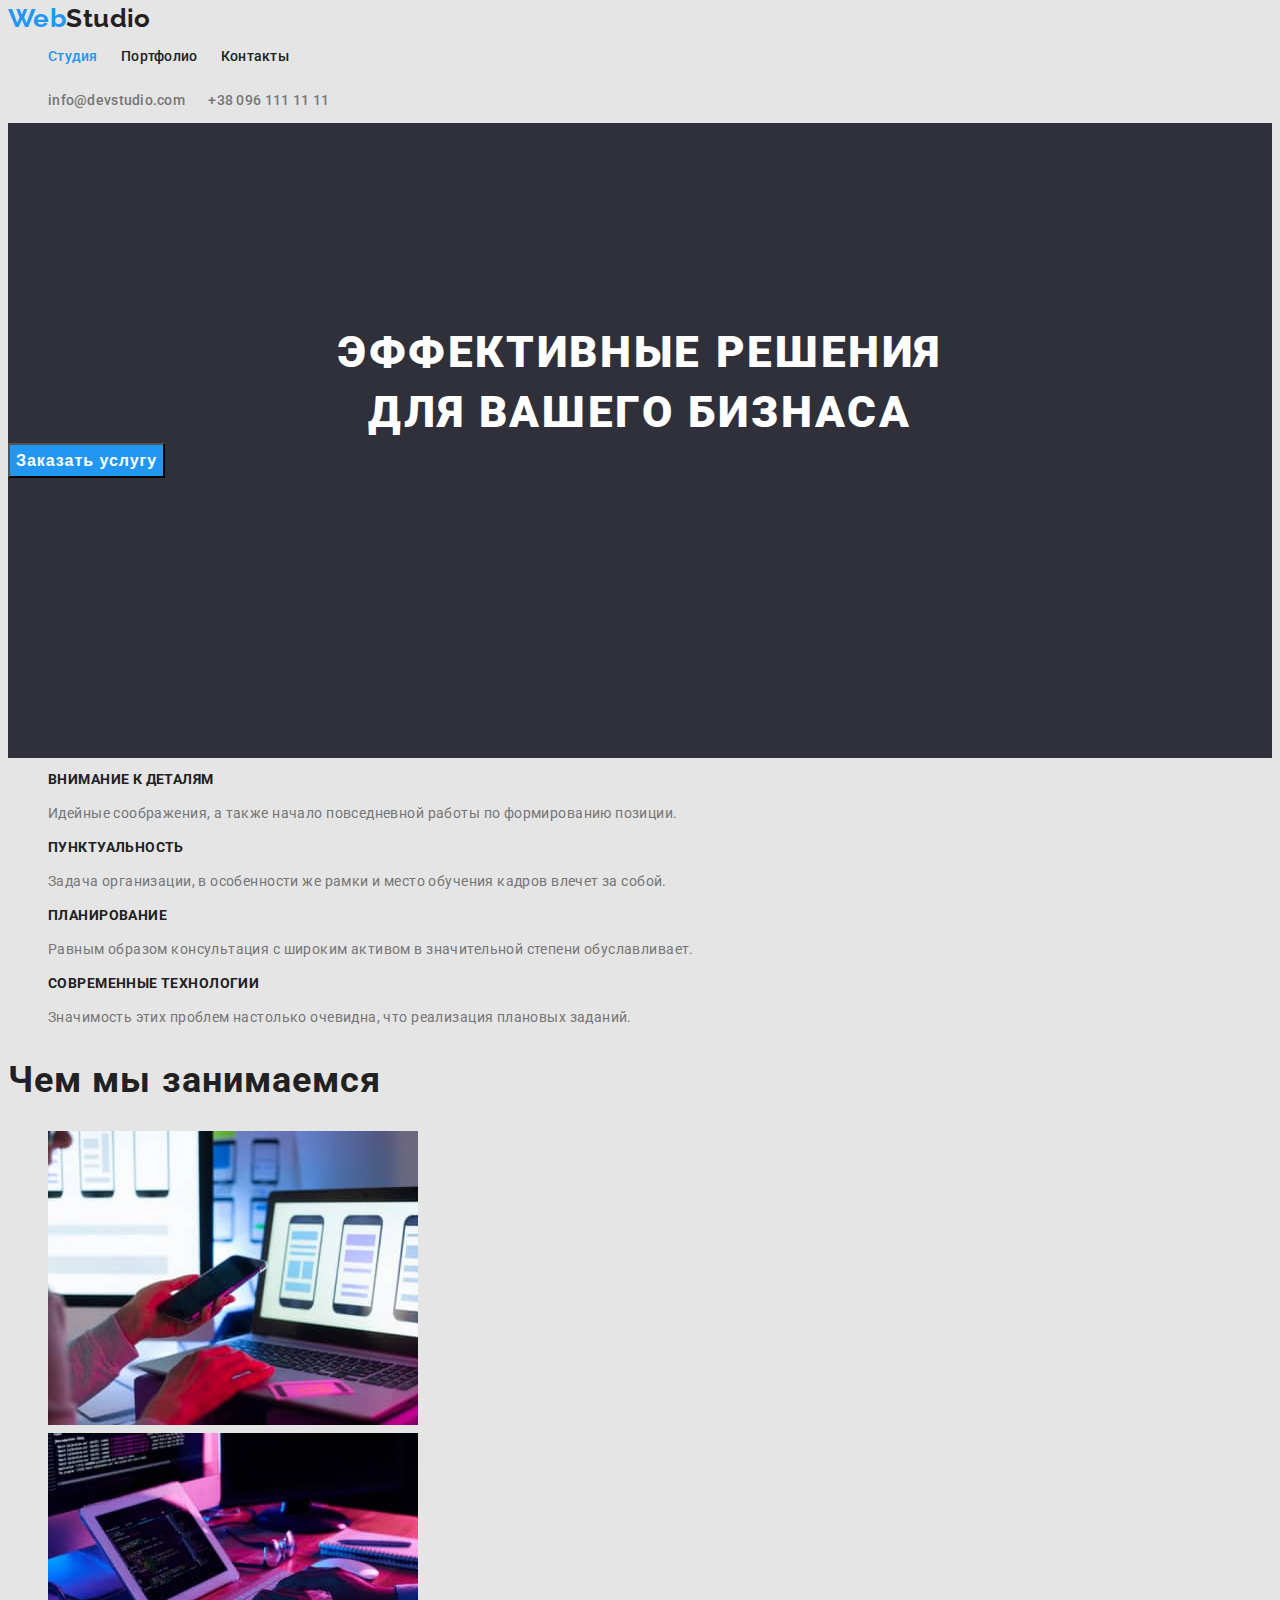
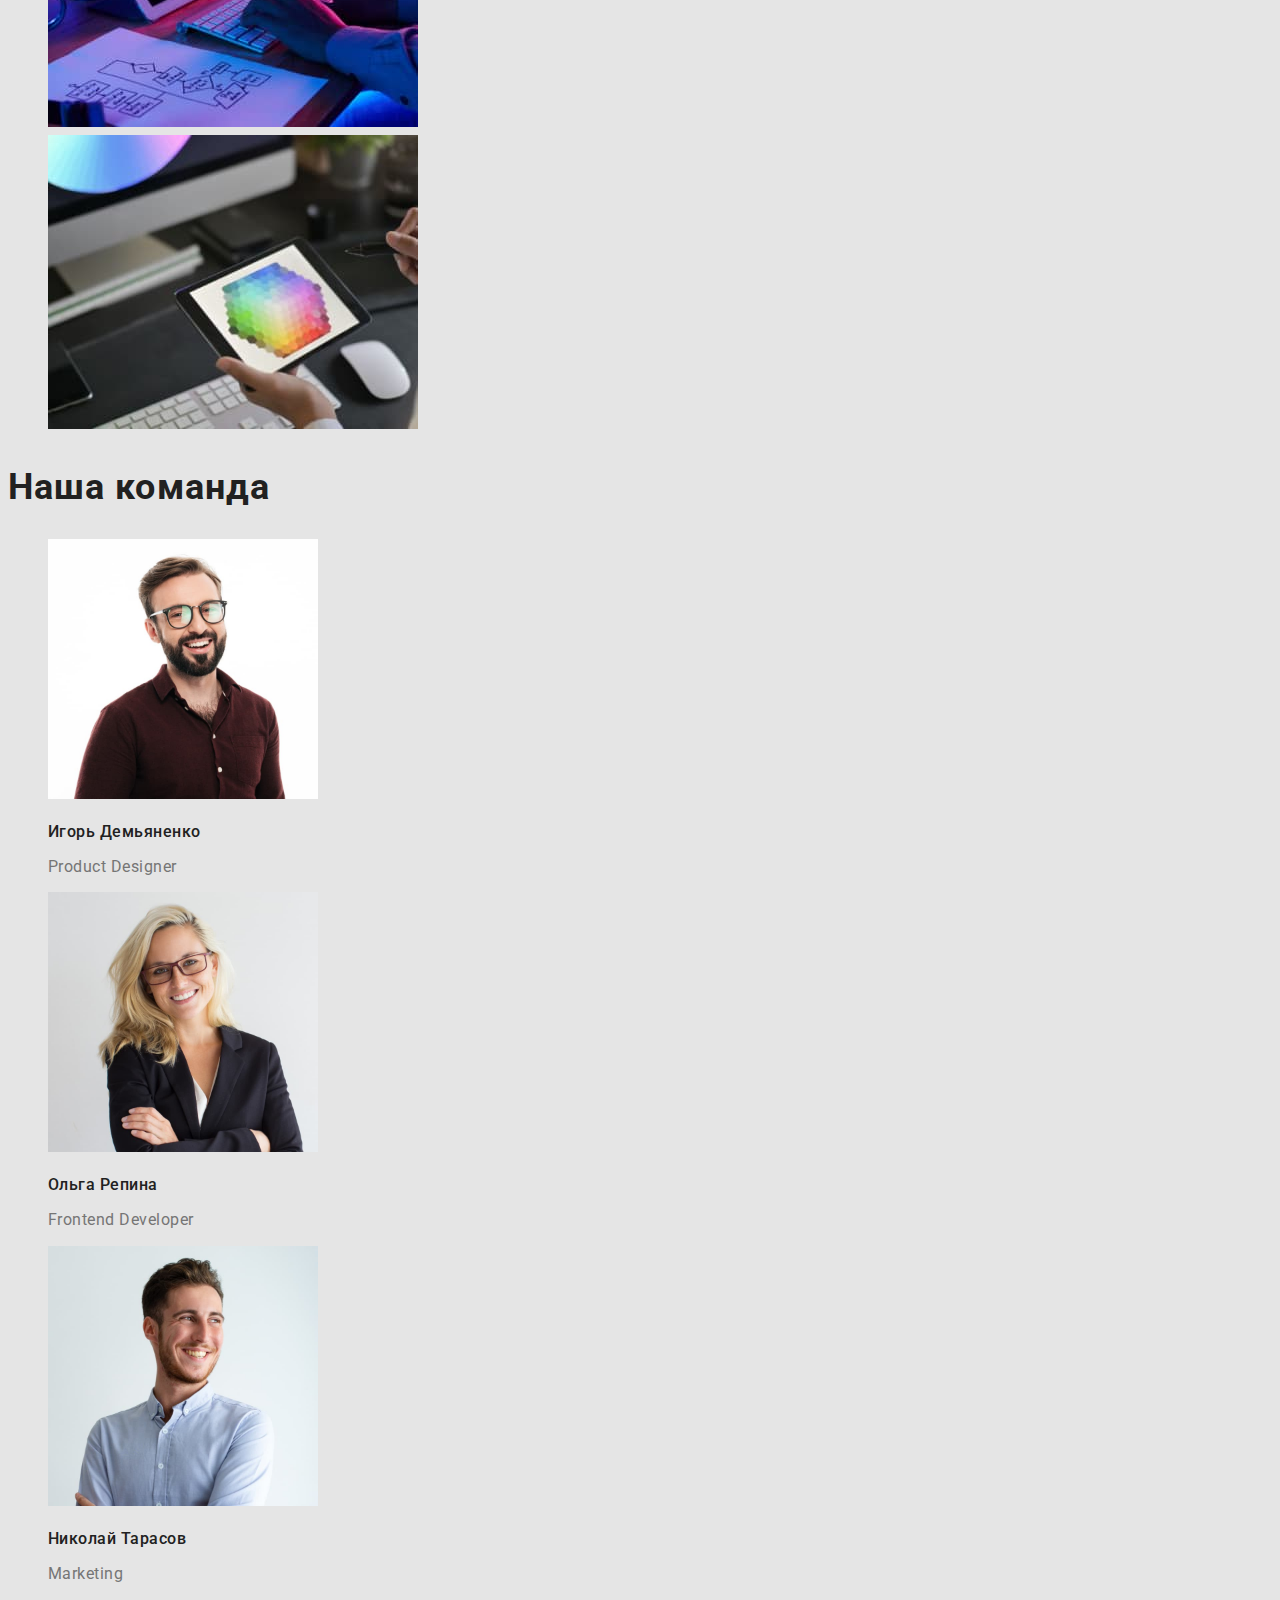
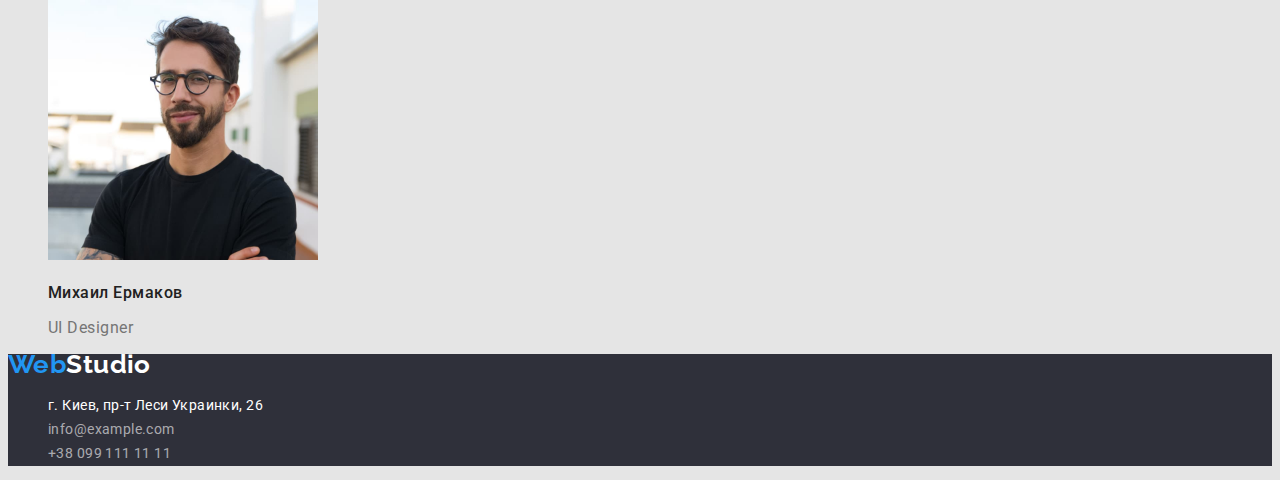
==== index.html @ a37427f6 "a" ====
<!DOCTYPE html>
<html lang="en">
  <head>
    <meta charset="UTF-8" />
    <meta http-equiv="X-UA-Compatible" content="IE=edge" />
    <meta name="viewport" content="width=device-width, initial-scale=1.0" />
    <title>WebStudio</title>
    <link rel="preconnect" href="https://fonts.googleapis.com" />
    <link rel="preconnect" href="https://fonts.gstatic.com" crossorigin />
    <link
      href="https://fonts.googleapis.com/css2?family=Raleway:wght@700&family=Roboto:wght@400;500;700;900&display=swap"
      rel="stylesheet"
    />
    <link rel="stylesheet" href="css/styles.css" />
  </head>
  <body>
    <!-- хедер -->
    <header>
      <nav class="site-nav">
        <!-- логотип -->
        <a href="./index.html" class="logo-nav link"
          ><span class="webstudio">Web</span>Studio</a
        >

        <!-- навигацыя сайта -->

        <ul class="nav-list">
          <li class="nav"><a href="./index.html" class="link accent">Студия</a></li>
          <li class="nav">
            <a href="./portfolio.html" class="link">Портфолио</a>
          </li>
          <li class="nav"><a href="#" class="link">Контакты</a></li>
        </ul>
      </nav>

      <!-- кантакты -->

      <ul class="contact-list">
        <li class="nav">
          <a href="http://info@devstudio.com" class="link"
            >info@devstudio.com</a
          >
        </li>
        <li class="nav">
          <a href="tel:+380961111111" class="link">+38 096 111 11 11</a>
        </li>
      </ul>
    </header>

    <!-- mein index.html -->

    <main>
      <!--герой-->

      <section class="hero">
        <h1>ЭФФЕКТИВНЫЕ РЕШЕНИЯ <br> ДЛЯ ВАШЕГО БИЗНАСА</h1>

        <button type="button" class="button-hero">Заказать услугу</button>
      </section>

      <!--особености нашей команды-->

      <section class="command-peculiarities">
        <ul class="section-list">
          <li>
            <h3>ВНИМАНИЕ К ДЕТАЛЯМ</h3>
            <p>
              Идейные соображения, а также начало повседневной работы по
              формированию позиции.
            </p>
          </li>

          <li>
            <h3>ПУНКТУАЛЬНОСТЬ</h3>
            <p>
              Задача организации, в особенности же рамки и место обучения кадров
              влечет за собой.
            </p>
          </li>

          <li>
            <h3>ПЛАНИРОВАНИЕ</h3>
            <p>
              Равным образом консультация с широким активом в значительной
              степени обуславливает.
            </p>
          </li>

          <li>
            <h3>СОВРЕМЕННЫЕ ТЕХНОЛОГИИ</h3>
            <p>
              Значимость этих проблем настолько очевидна, что реализация
              плановых заданий.
            </p>
          </li>
        </ul>
      </section>

      <!--чем мы занимается наша команда-->

      <section class="projects-section">
        <h2>Чем мы занимаемся</h2>
        <ul>
          <li>
            <img src="./images/1.fotohop.jpg" alt="моделирование" width="370" />
          </li>
          <li>
            <img src="./images/2.modeling.jpg" alt="фото-шоп" width="370" />
          </li>
          <li>
            <img src="./images/3.color.jpg" alt="цветова-схема" width="370" />
          </li>
        </ul>
      </section>

      <!--наша команда-->

      <section class="command-section">
        <h2>Наша команда</h2>
        <ul>
          <li>
            <img
              src="./images/4.igor-demyanenko.jpg"
              alt="Игорь Демьяненко Product Designer"
              width="270"
            />
            <h3>Игорь Демьяненко</h3>
            <p>Product Designer</p>
          </li>

          <li>
            <img
              src="./images/5.olga-repina.jpg"
              alt="Ольга Репина Frontend Developer"
              width="270"
            />
            <h3>Ольга Репина</h3>
            <p>Frontend Developer</p>
          </li>

          <li>
            <img
              src="./images/6.nikolai-tarasov.jpg"
              alt="Николай Тарасов Marketing"
              width="270"
            />
            <h3>Николай Тарасов</h3>
            <p>Marketing</p>
          </li>

          <li>
            <img
              src="./images/7.mikhail-ermakov.jpg"
              alt="Михаил Ермаков UI Designer"
              width="270"
            />
            <h3>Михаил Ермаков</h3>
            <p>UI Designer</p>
          </li>
        </ul>
      </section>
    </main>

    <!--подвал сайта-->

    <footer>
      <a href="./index.html" class="logo-footer">
        <span class="webstudio">Web</span>Studio</a
      >

      <!-- адрес и контакты студии -->

      <address class="address">
        <ul>
          <li>
            <a href="#" class="address-link">г. Киев, пр-т Леси Украинки, 26</a>
          </li>
          <li>
            <a href="http://info@example.com" class="address-contakt">
              info@example.com</a
            >
          </li>
          <li>
            <a href="tel:+380991111111" class="address-contakt"
              >+38 099 111 11 11</a
            >
          </li>
        </ul>
      </address>
    </footer>
  </body>
</html>
---- css/styles.css ----
:root {
    --primary-text-color: #757575;
    --secondary-text-color: #212121;
    --accent-color: #2196f3;
}

body {
    /* font-family: "Raleway", sans-serif; */
    font-family: "Roboto", sans-serif;
    font-style: normal;
    font-weight: 400;
    font-size: 14px;

    line-height: 1.71;
    letter-spacing: 0.03em;

    background-color: #e5e5e5;
    color: var(--primary-text-color);
}

/* логотип */

.logo-nav {
    font-family: "Raleway";
    font-style: normal;
    font-weight: 700;
    font-size: 26px;
    line-height: 0.83;
    color: #000000;
}

.logo-footer {
    font-family: "Raleway";
    font-style: normal;
    font-weight: 700;
    font-size: 26px;
    line-height: 0.83;
    color: #ffffff;
}

.webstudio {
    color: #2196f3;
}

/*                                     хедер */
/* ссылки */

.link {
    color: var(--secondary-text-color);
    text-decoration: none;
}

.nav-list .link.accent {
    color: var(--accent-color);
}

.site-nav.link:hover,
.site-nav.link:focus {
    color: var(--accent-color);
}

ul {
    list-style-type: none;
}

/* навигация сайта */

.nav-list .link:hover,
.nav-list .link:focus,
.contact-list .link:hover,
.contact-list .link:focus {
    color: var(--accent-color);
}



/* кантакты */
.nav-list,
.contact-list {
    font-weight: 500;
    font-size: 14px;
    line-height: 1.14;
    letter-spacing: 0.02em;
}

.site-nav {
    display: inline-block;
}

.nav {
    display: inline-block;
}

.nav:not(:last-child) {
    margin-right: 20px;
}

.contact-list a {
    color: #757575;
}

/*                                    mein index.html */

/* герой */
.button-hero {
    font-weight: 700;
    font-size: 16px;
    line-height: 1.87;
    letter-spacing: 0.06em;


    color: #ffffff;
    background-color: var(--accent-color);
}

.hero {

    padding: 200px 0 280px;
    background: #2f303a;
}

.hero h1 {
    margin: 0px auto;
    text-align: center;
    font-weight: 900;
    font-size: 44px;
    line-height: 1.36;

    letter-spacing: 0.06em;

    color: #ffffff;
}

/* особености нашей команды */

.command-peculiarities h3 {
    font-weight: 700;
    font-size: 14px;
    line-height: 1.14;

    letter-spacing: 0.03em;
    color: var(--secondary-text-color);
}

/* чем мы занимается наша команда */
.projects-section h2,
.command-section h2 {
    font-weight: 700;
    font-size: 36px;
    line-height: 1.16;

    letter-spacing: 0.03em;
    color: var(--secondary-text-color);
}

/* наша команда */
.command-section h3 {
    font-weight: 500;
    font-size: 16px;
    line-height: 1.18;

    letter-spacing: 0.03em;
    color: var(--secondary-text-color);
}

.command-section p {
    font-weight: 400;
    font-size: 16px;
    line-height: 1.18;

    letter-spacing: 0.03em;
    color: var(--primary-text-color);
}

/*                                     mein portfolio.html */

/* уникальный контент страницы */

/*кнопки фильтра*/
.button {
    font-family: 'Roboto';
    font-style: normal;

    font-weight: 500;
    font-size: 16px;
    line-height: 1.62;

    letter-spacing: 0.03em;

    color: var(--secondary-text-color);
}

/* нашы проекты */

.projects h3 {
    font-weight: 700;
    font-size: 18px;
    line-height: 2;

    letter-spacing: 0.06em;
    color: var(--secondary-text-color);
}

.projects p {
    font-weight: 700;
    font-size: 18px;
    line-height: 1.87;

    letter-spacing: 0.06em;
    color: var(--primary-text-color);
}

.projects-link {
    text-decoration: none;
}

/*                                      подвал сайта*/

/* footer */

.address {
    font-style: normal;
}

footer {
    background-color: #2f303a;
}

/* адрес и контакты студии */

footer a {
    text-decoration: none;
}

.address-link {
    color: #ffffff;
}

.address-contakt {
    color: rgba(255, 255, 255, 0.6);
}
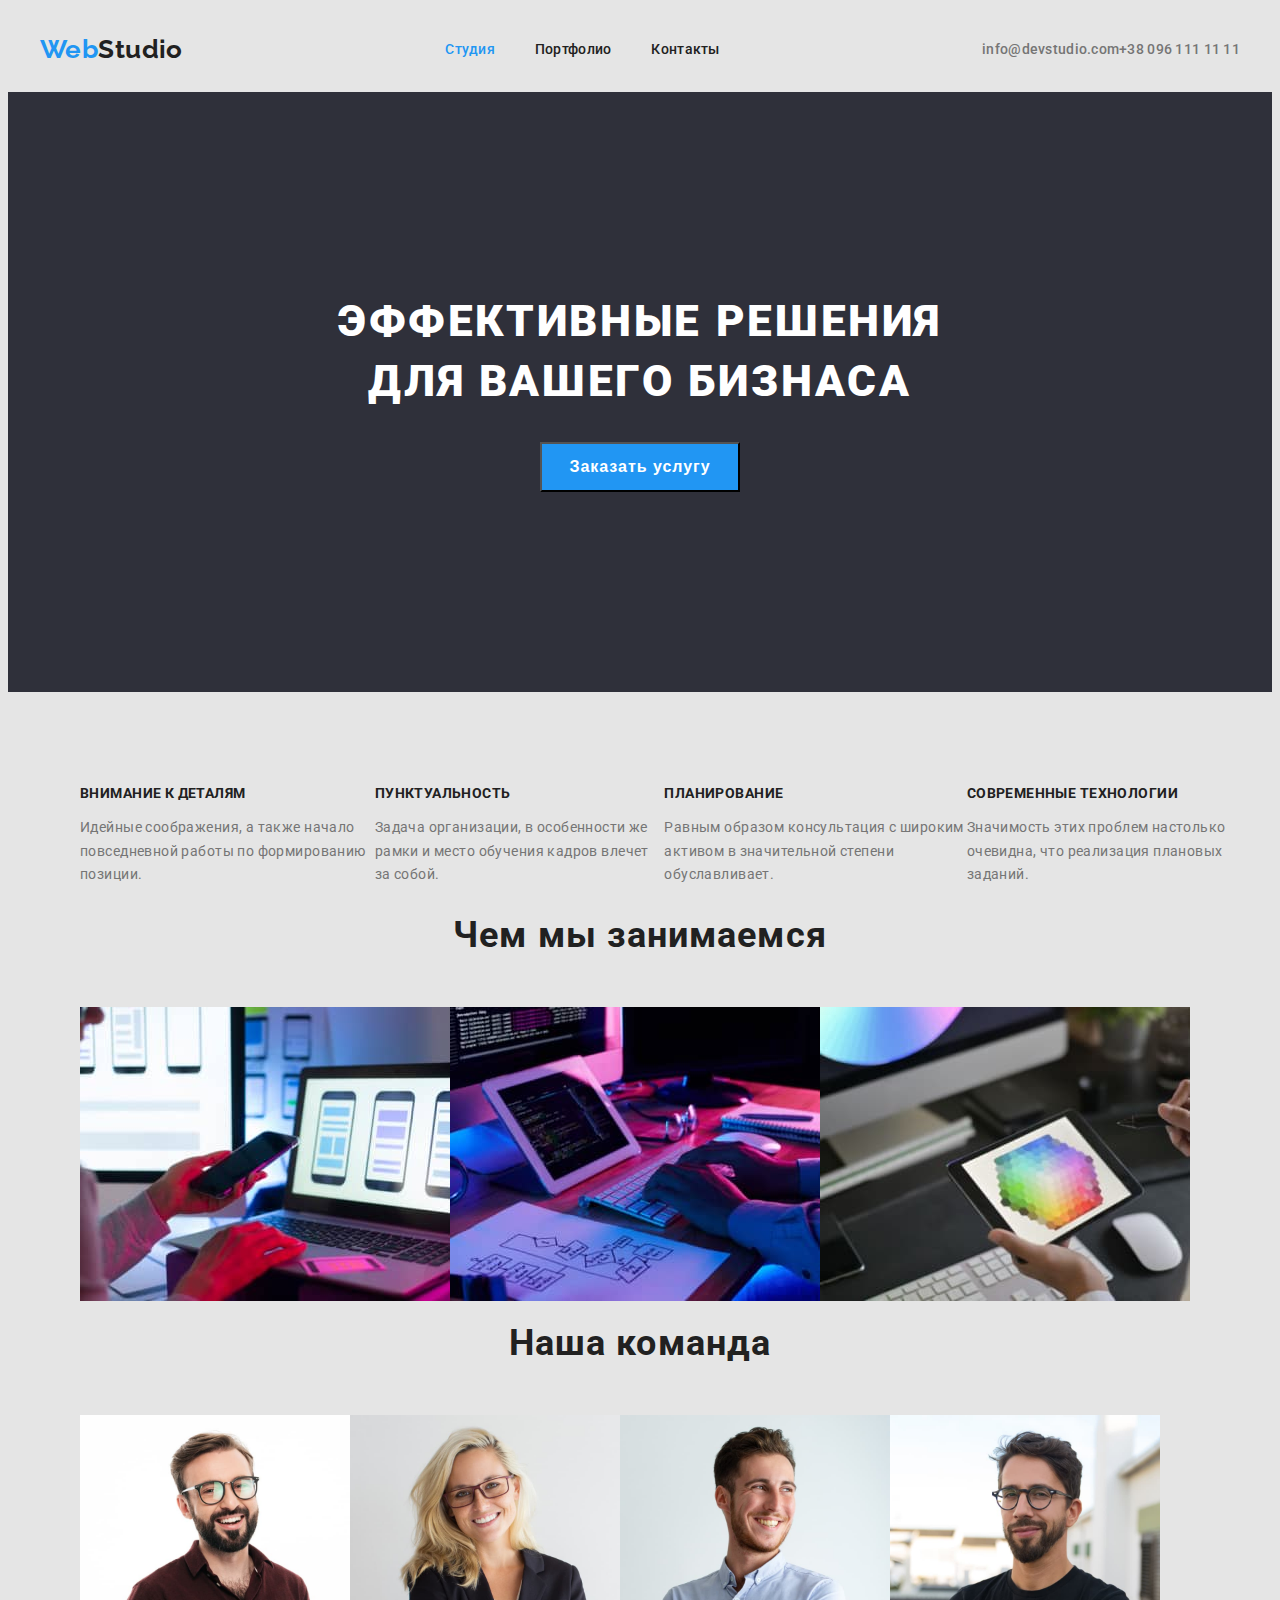
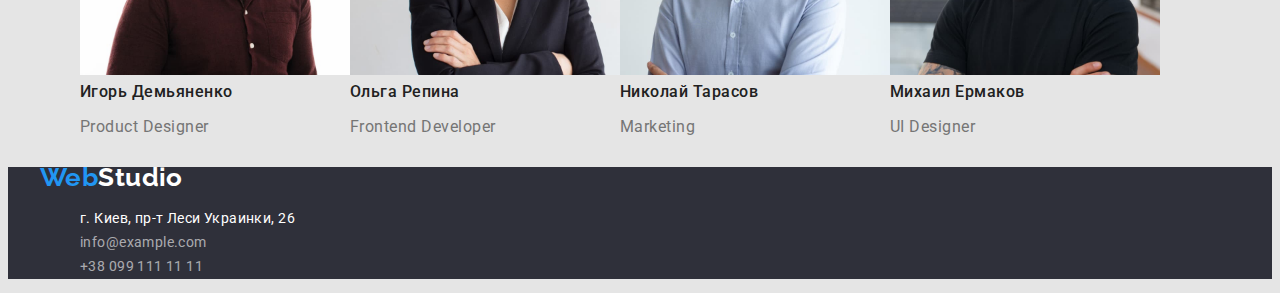
==== commit cca516bb: "flex-comtener" ====
--- a/index.html
+++ b/index.html
@@ -11,40 +11,46 @@
       href="https://fonts.googleapis.com/css2?family=Raleway:wght@700&family=Roboto:wght@400;500;700;900&display=swap"
       rel="stylesheet"
     />
+    <link
+      rel="stylesheet"
+      href="node_modules/modern-normalize/modern-normalize.css"
+    />
     <link rel="stylesheet" href="css/styles.css" />
   </head>
   <body>
     <!-- хедер -->
     <header>
-      <nav class="site-nav">
+      <div class="container-nav">
         <!-- логотип -->
         <a href="./index.html" class="logo-nav link"
           ><span class="webstudio">Web</span>Studio</a
         >
-
         <!-- навигацыя сайта -->
-
-        <ul class="nav-list">
-          <li class="nav"><a href="./index.html" class="link accent">Студия</a></li>
+        <nav class="site-nav">
+          <ul class="nav-list">
+            <li class="nav">
+              <a href="./index.html" class="link accent">Студия</a>
+            </li>
+            <li class="nav">
+              <a href="./portfolio.html" class="link">Портфолио</a>
+            </li>
+            <li class="nav"><a href="#" class="link">Контакты</a></li>
+          </ul>
+        </nav>
+
+        <!-- кантакты -->
+
+        <ul class="contact-list">
           <li class="nav">
-            <a href="./portfolio.html" class="link">Портфолио</a>
+            <a href="http://info@devstudio.com" class="link"
+              >info@devstudio.com</a
+            >
           </li>
-          <li class="nav"><a href="#" class="link">Контакты</a></li>
+          <li class="nav">
+            <a href="tel:+380961111111" class="link">+38 096 111 11 11</a>
+          </li>
         </ul>
-      </nav>
-
-      <!-- кантакты -->
-
-      <ul class="contact-list">
-        <li class="nav">
-          <a href="http://info@devstudio.com" class="link"
-            >info@devstudio.com</a
-          >
-        </li>
-        <li class="nav">
-          <a href="tel:+380961111111" class="link">+38 096 111 11 11</a>
-        </li>
-      </ul>
+      </div>
     </header>
 
     <!-- mein index.html -->
@@ -53,140 +59,156 @@
       <!--герой-->
 
       <section class="hero">
-        <h1>ЭФФЕКТИВНЫЕ РЕШЕНИЯ <br> ДЛЯ ВАШЕГО БИЗНАСА</h1>
-
-        <button type="button" class="button-hero">Заказать услугу</button>
+        <div class="content">
+          <h1>ЭФФЕКТИВНЫЕ РЕШЕНИЯ ДЛЯ ВАШЕГО БИЗНАСА</h1>
+
+          <button type="button" class="button-hero">Заказать услугу</button>
+        </div>
       </section>
 
       <!--особености нашей команды-->
 
       <section class="command-peculiarities">
-        <ul class="section-list">
-          <li>
-            <h3>ВНИМАНИЕ К ДЕТАЛЯМ</h3>
-            <p>
-              Идейные соображения, а также начало повседневной работы по
-              формированию позиции.
-            </p>
-          </li>
-
-          <li>
-            <h3>ПУНКТУАЛЬНОСТЬ</h3>
-            <p>
-              Задача организации, в особенности же рамки и место обучения кадров
-              влечет за собой.
-            </p>
-          </li>
-
-          <li>
-            <h3>ПЛАНИРОВАНИЕ</h3>
-            <p>
-              Равным образом консультация с широким активом в значительной
-              степени обуславливает.
-            </p>
-          </li>
-
-          <li>
-            <h3>СОВРЕМЕННЫЕ ТЕХНОЛОГИИ</h3>
-            <p>
-              Значимость этих проблем настолько очевидна, что реализация
-              плановых заданий.
-            </p>
-          </li>
-        </ul>
+        <div class="container">
+          <ul class="section-list">
+            <li>
+              <h3>ВНИМАНИЕ К ДЕТАЛЯМ</h3>
+              <p>
+                Идейные соображения, а также начало повседневной работы по
+                формированию позиции.
+              </p>
+            </li>
+
+            <li>
+              <h3>ПУНКТУАЛЬНОСТЬ</h3>
+              <p>
+                Задача организации, в особенности же рамки и место обучения
+                кадров влечет за собой.
+              </p>
+            </li>
+
+            <li>
+              <h3>ПЛАНИРОВАНИЕ</h3>
+              <p>
+                Равным образом консультация с широким активом в значительной
+                степени обуславливает.
+              </p>
+            </li>
+
+            <li>
+              <h3>СОВРЕМЕННЫЕ ТЕХНОЛОГИИ</h3>
+              <p>
+                Значимость этих проблем настолько очевидна, что реализация
+                плановых заданий.
+              </p>
+            </li>
+          </ul>
+        </div>
       </section>
 
       <!--чем мы занимается наша команда-->
 
       <section class="projects-section">
-        <h2>Чем мы занимаемся</h2>
-        <ul>
-          <li>
-            <img src="./images/1.fotohop.jpg" alt="моделирование" width="370" />
-          </li>
-          <li>
-            <img src="./images/2.modeling.jpg" alt="фото-шоп" width="370" />
-          </li>
-          <li>
-            <img src="./images/3.color.jpg" alt="цветова-схема" width="370" />
-          </li>
-        </ul>
+        <div class="container">
+          <h2>Чем мы занимаемся</h2>
+          <ul class="projects-img">
+            <li>
+              <img
+                src="./images/1.fotohop.jpg"
+                alt="моделирование"
+                width="370"
+              />
+            </li>
+            <li>
+              <img src="./images/2.modeling.jpg" alt="фото-шоп" width="370" />
+            </li>
+            <li>
+              <img src="./images/3.color.jpg" alt="цветова-схема" width="370" />
+            </li>
+          </ul>
+        </div>
       </section>
 
       <!--наша команда-->
 
       <section class="command-section">
-        <h2>Наша команда</h2>
-        <ul>
-          <li>
-            <img
-              src="./images/4.igor-demyanenko.jpg"
-              alt="Игорь Демьяненко Product Designer"
-              width="270"
-            />
-            <h3>Игорь Демьяненко</h3>
-            <p>Product Designer</p>
-          </li>
-
-          <li>
-            <img
-              src="./images/5.olga-repina.jpg"
-              alt="Ольга Репина Frontend Developer"
-              width="270"
-            />
-            <h3>Ольга Репина</h3>
-            <p>Frontend Developer</p>
-          </li>
-
-          <li>
-            <img
-              src="./images/6.nikolai-tarasov.jpg"
-              alt="Николай Тарасов Marketing"
-              width="270"
-            />
-            <h3>Николай Тарасов</h3>
-            <p>Marketing</p>
-          </li>
-
-          <li>
-            <img
-              src="./images/7.mikhail-ermakov.jpg"
-              alt="Михаил Ермаков UI Designer"
-              width="270"
-            />
-            <h3>Михаил Ермаков</h3>
-            <p>UI Designer</p>
-          </li>
-        </ul>
+        <div class="container">
+          <h2>Наша команда</h2>
+          <ul class="command-img">
+            <li>
+              <img
+                src="./images/4.igor-demyanenko.jpg"
+                alt="Игорь Демьяненко Product Designer"
+                width="270"
+              />
+              <h3>Игорь Демьяненко</h3>
+              <p>Product Designer</p>
+            </li>
+
+            <li>
+              <img
+                src="./images/5.olga-repina.jpg"
+                alt="Ольга Репина Frontend Developer"
+                width="270"
+              />
+              <h3>Ольга Репина</h3>
+              <p>Frontend Developer</p>
+            </li>
+
+            <li>
+              <img
+                src="./images/6.nikolai-tarasov.jpg"
+                alt="Николай Тарасов Marketing"
+                width="270"
+              />
+              <h3>Николай Тарасов</h3>
+              <p>Marketing</p>
+            </li>
+
+            <li>
+              <img
+                src="./images/7.mikhail-ermakov.jpg"
+                alt="Михаил Ермаков UI Designer"
+                width="270"
+              />
+              <h3>Михаил Ермаков</h3>
+              <p>UI Designer</p>
+            </li>
+          </ul>
+        </div>
       </section>
     </main>
 
     <!--подвал сайта-->
 
     <footer>
-      <a href="./index.html" class="logo-footer">
-        <span class="webstudio">Web</span>Studio</a
-      >
-
-      <!-- адрес и контакты студии -->
-
-      <address class="address">
-        <ul>
-          <li>
-            <a href="#" class="address-link">г. Киев, пр-т Леси Украинки, 26</a>
-          </li>
-          <li>
-            <a href="http://info@example.com" class="address-contakt">
-              info@example.com</a
-            >
-          </li>
-          <li>
-            <a href="tel:+380991111111" class="address-contakt"
-              >+38 099 111 11 11</a
-            >
-          </li>
-        </ul>
-      </address>
+      <div class="container">
+        <a href="./index.html" class="logo-footer">
+          <span class="webstudio">Web</span>Studio</a
+        >
+
+        <!-- адрес и контакты студии -->
+
+        <address class="address">
+          <ul>
+            <li>
+              <a href="#" class="address-link"
+                >г. Киев, пр-т Леси Украинки, 26</a
+              >
+            </li>
+            <li>
+              <a href="http://info@example.com" class="address-contakt">
+                info@example.com</a
+              >
+            </li>
+            <li>
+              <a href="tel:+380991111111" class="address-contakt"
+                >+38 099 111 11 11</a
+              >
+            </li>
+          </ul>
+        </address>
+      </div>
     </footer>
   </body>
 </html>
--- a/css/styles.css
+++ b/css/styles.css
@@ -18,6 +18,20 @@
     color: var(--primary-text-color);
 }
 
+.container{
+
+    max-width: 1200px;
+    margin-right: auto;
+    margin-left: auto;
+    padding: 0 15px;
+
+    
+}
+
+h1, h2, h3, h4{
+    margin-top: 0;
+}
+
 /* логотип */
 
 .logo-nav {
@@ -64,6 +78,30 @@
 }
 
 /* навигация сайта */
+
+.container-nav{
+    display: flex;
+    align-items: center;
+    justify-content: space-between;
+    flex-wrap: wrap;
+
+    margin-top: 0;
+    width: 1200px;
+    margin-right: auto;
+    margin-left: auto;
+}
+
+.nav-list a{
+    margin: 0;
+    padding: 20px;
+    display: flex;
+}
+
+.nav-list,
+.contact-list{
+    display: flex;
+}
+
 
 .nav-list .link:hover,
 .nav-list .link:focus,
@@ -73,27 +111,15 @@
 }
 
 
-
 /* кантакты */
 .nav-list,
-.contact-list {
+.contact-list { 
     font-weight: 500;
     font-size: 14px;
     line-height: 1.14;
     letter-spacing: 0.02em;
 }
 
-.site-nav {
-    display: inline-block;
-}
-
-.nav {
-    display: inline-block;
-}
-
-.nav:not(:last-child) {
-    margin-right: 20px;
-}
 
 .contact-list a {
     color: #757575;
@@ -102,7 +128,12 @@
 /*                                    mein index.html */
 
 /* герой */
-.button-hero {
+.button-hero { 
+    width: 200px;
+    height: 50px;
+    margin-bottom: 200px;
+    text-align: center;
+
     font-weight: 700;
     font-size: 16px;
     line-height: 1.87;
@@ -114,13 +145,17 @@
 }
 
 .hero {
-
-    padding: 200px 0 280px;
+    text-align: center;
+     margin-bottom: 94px;
     background: #2f303a;
 }
 
 .hero h1 {
-    margin: 0px auto;
+width: 696px;
+margin: auto;
+padding-top: 200px;
+margin-bottom: 30px;
+    
     text-align: center;
     font-weight: 900;
     font-size: 44px;
@@ -133,6 +168,14 @@
 
 /* особености нашей команды */
 
+.section-list{
+    display: flex;
+
+}
+ .section-list h3{
+     margin-bottom: 9.11px;
+ }
+
 .command-peculiarities h3 {
     font-weight: 700;
     font-size: 14px;
@@ -153,7 +196,22 @@
     color: var(--secondary-text-color);
 }
 
+.container h2{
+    margin-bottom: 50px;
+    text-align: center;
+}
+
+.projects-img{
+    display: flex;
+}
+
+
 /* наша команда */
+
+.command-img {
+    display: flex;
+}
+
 .command-section h3 {
     font-weight: 500;
     font-size: 16px;
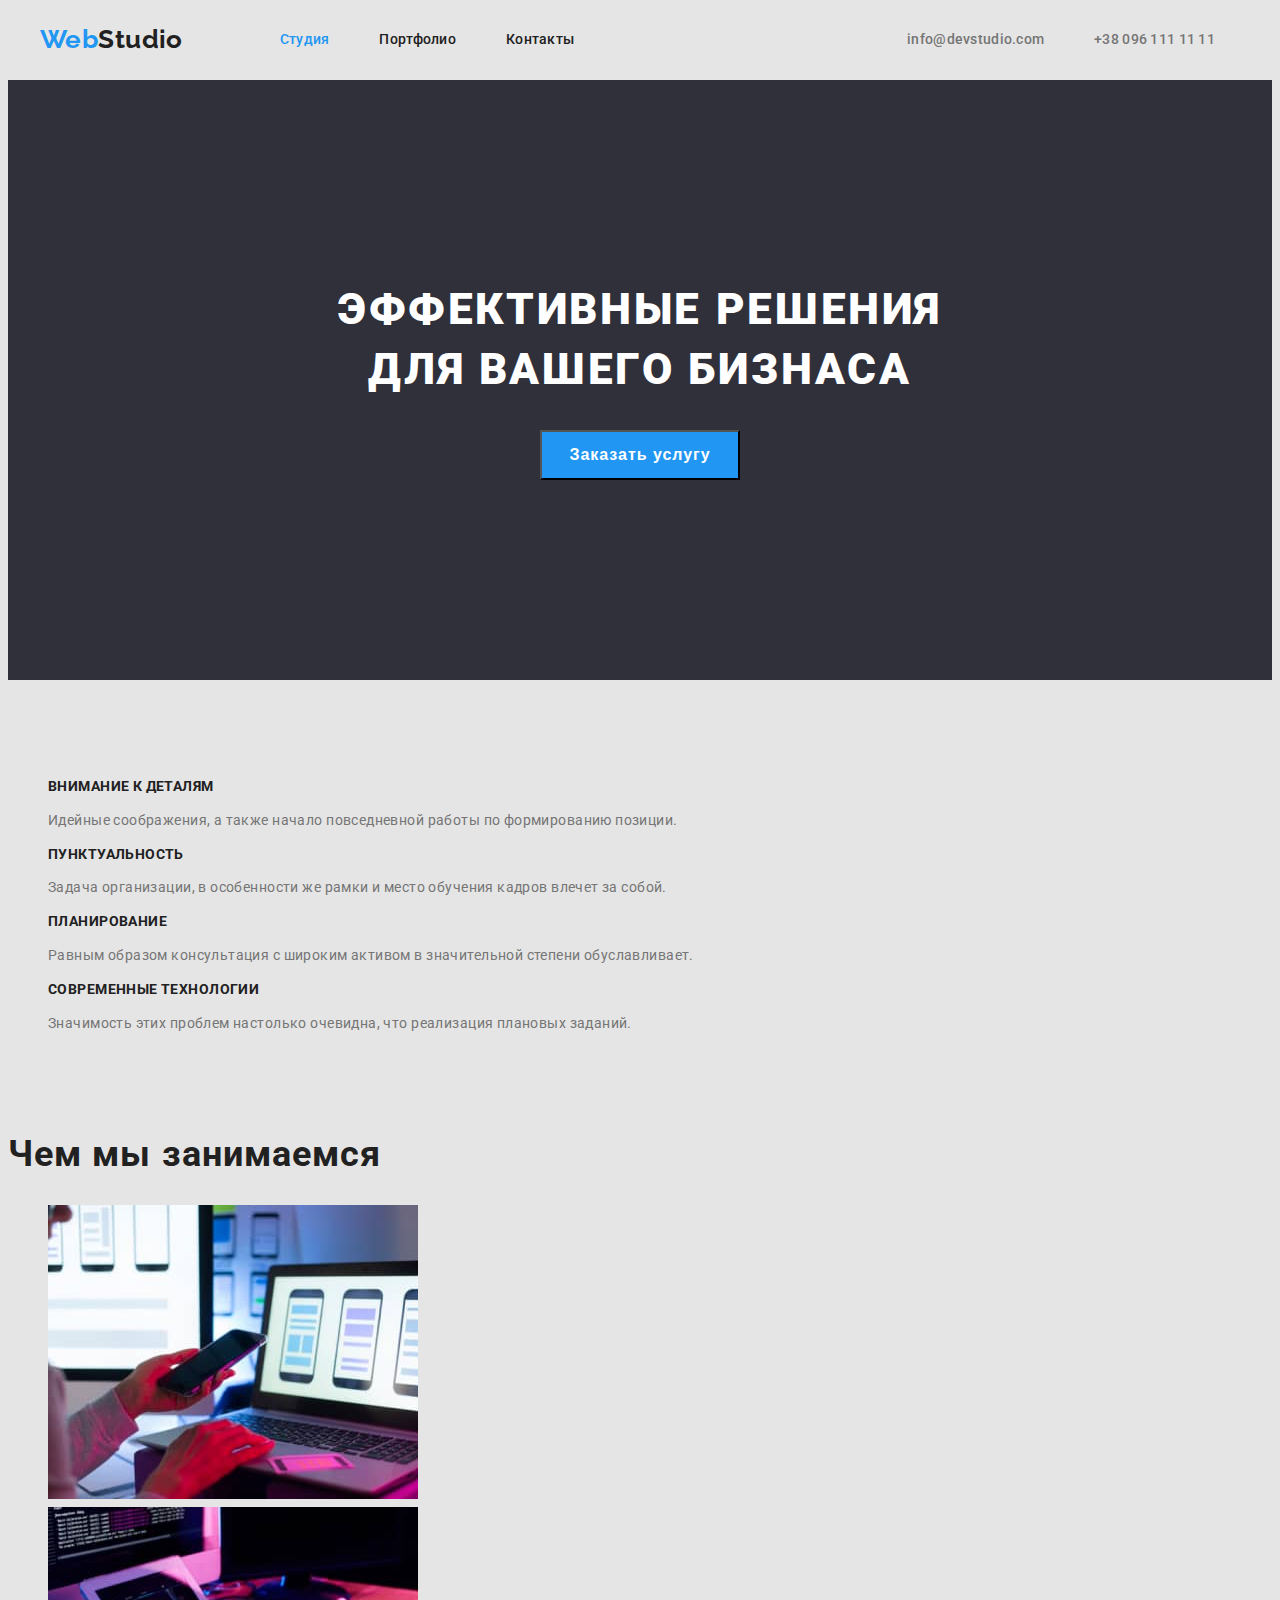
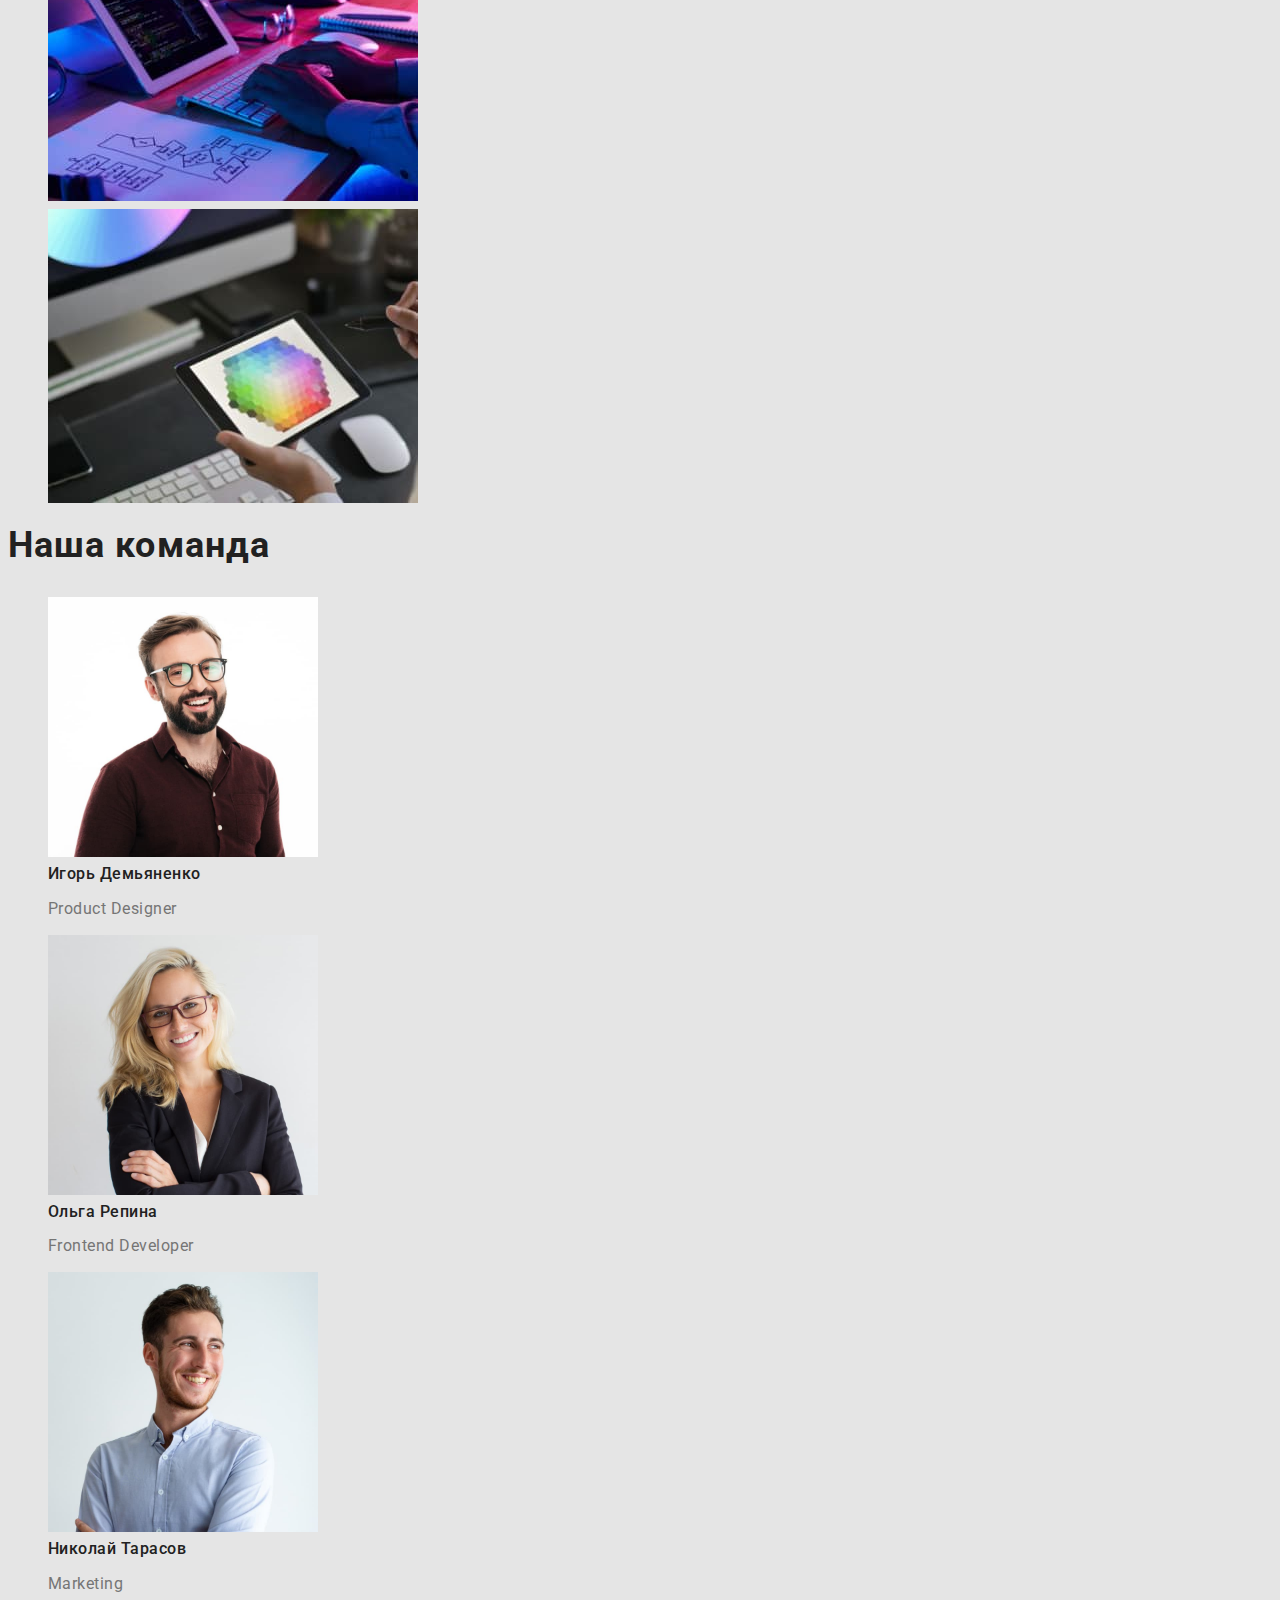
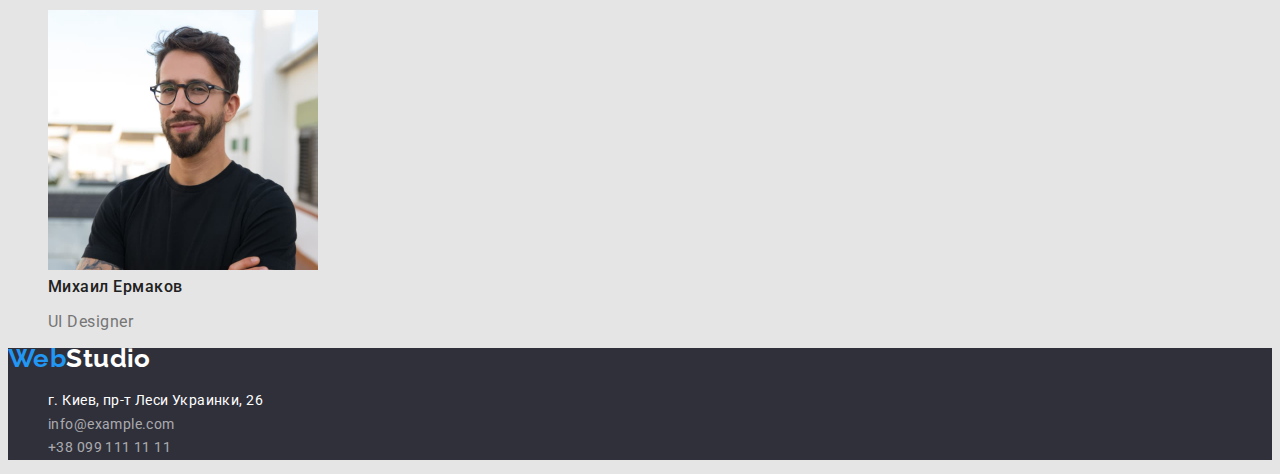
==== commit f38ea07b: "header=+" ====
--- a/index.html
+++ b/index.html
@@ -11,45 +11,44 @@
       href="https://fonts.googleapis.com/css2?family=Raleway:wght@700&family=Roboto:wght@400;500;700;900&display=swap"
       rel="stylesheet"
     />
-    <link
-      rel="stylesheet"
-      href="node_modules/modern-normalize/modern-normalize.css"
-    />
+
     <link rel="stylesheet" href="css/styles.css" />
   </head>
   <body>
     <!-- хедер -->
     <header>
-      <div class="container-nav">
-        <!-- логотип -->
-        <a href="./index.html" class="logo-nav link"
-          ><span class="webstudio">Web</span>Studio</a
-        >
-        <!-- навигацыя сайта -->
-        <nav class="site-nav">
-          <ul class="nav-list">
-            <li class="nav">
-              <a href="./index.html" class="link accent">Студия</a>
-            </li>
-            <li class="nav">
-              <a href="./portfolio.html" class="link">Портфолио</a>
-            </li>
-            <li class="nav"><a href="#" class="link">Контакты</a></li>
-          </ul>
-        </nav>
-
-        <!-- кантакты -->
-
-        <ul class="contact-list">
-          <li class="nav">
-            <a href="http://info@devstudio.com" class="link"
-              >info@devstudio.com</a
-            >
-          </li>
-          <li class="nav">
-            <a href="tel:+380961111111" class="link">+38 096 111 11 11</a>
-          </li>
-        </ul>
+      <div class="container">
+        <div class="header-inner">
+          <!-- логотип -->
+          <a class="logo-nav link" href="./index.html"
+            ><span class="webstudio">Web</span>Studio</a
+          >
+          <!-- навигацыя сайта -->
+          <nav class="site-nav">
+            <ul class="nav-list">
+              <li class="nav-item">
+                <a href="./index.html" class="link accent">Студия</a>
+              </li>
+              <li class="nav-item">
+                <a href="./portfolio.html" class="link">Портфолио</a>
+              </li>
+              <li class="nav-item"><a href="#" class="link">Контакты</a></li>
+            </ul>
+          </nav>
+
+          <!-- кантакты -->
+
+          <ul class="contact-list">
+            <li class="contact-item">
+              <a href="http://info@devstudio.com" class="link"
+                >info@devstudio.com</a
+              >
+            </li>
+            <li class="contact-item">
+              <a href="tel:+380961111111" class="link">+38 096 111 11 11</a>
+            </li>
+          </ul>
+        </div>
       </div>
     </header>
 
@@ -69,8 +68,8 @@
       <!--особености нашей команды-->
 
       <section class="command-peculiarities">
-        <div class="container">
-          <ul class="section-list">
+        <div>
+          <ul>
             <li>
               <h3>ВНИМАНИЕ К ДЕТАЛЯМ</h3>
               <p>
@@ -109,9 +108,9 @@
       <!--чем мы занимается наша команда-->
 
       <section class="projects-section">
-        <div class="container">
+        <div>
           <h2>Чем мы занимаемся</h2>
-          <ul class="projects-img">
+          <ul>
             <li>
               <img
                 src="./images/1.fotohop.jpg"
@@ -132,9 +131,9 @@
       <!--наша команда-->
 
       <section class="command-section">
-        <div class="container">
+        <div>
           <h2>Наша команда</h2>
-          <ul class="command-img">
+          <ul>
             <li>
               <img
                 src="./images/4.igor-demyanenko.jpg"
@@ -182,7 +181,7 @@
     <!--подвал сайта-->
 
     <footer>
-      <div class="container">
+      <div>
         <a href="./index.html" class="logo-footer">
           <span class="webstudio">Web</span>Studio</a
         >
--- a/css/styles.css
+++ b/css/styles.css
@@ -18,23 +18,28 @@
     color: var(--primary-text-color);
 }
 
-.container{
-
+.container {
     max-width: 1200px;
-    margin-right: auto;
-    margin-left: auto;
+    width: 100%;
+    margin: auto;
+    margin-top: 0;
+
     padding: 0 15px;
-
-    
-}
-
-h1, h2, h3, h4{
+}
+
+h1,
+h2,
+h3,
+h4 {
     margin-top: 0;
 }
 
 /* логотип */
 
 .logo-nav {
+    display: inline-block;
+    margin-right: 70px;
+
     font-family: "Raleway";
     font-style: normal;
     font-weight: 700;
@@ -76,32 +81,39 @@
 ul {
     list-style-type: none;
 }
+/* end ссылки */
 
 /* навигация сайта */
 
-.container-nav{
+.header-inner{
     display: flex;
     align-items: center;
     justify-content: space-between;
-    flex-wrap: wrap;
-
+
+    max-width: 1200px;
+    width: 100%;
+    margin-top: 12px;
+    margin-bottom: 12px;
+}
+
+.nav-list{
+    margin-right: 281px;
     margin-top: 0;
-    width: 1200px;
-    margin-right: auto;
-    margin-left: auto;
-}
-
-.nav-list a{
-    margin: 0;
-    padding: 20px;
-    display: flex;
-}
-
-.nav-list,
+    margin-bottom: 0;
+    padding-left: 0;
+
+    display: flex;
+}
+.nav-item a{
+display: inline-block;
+padding: 20px 25px;
+}
+
+
+.site-nav, 
 .contact-list{
-    display: flex;
-}
-
+    display: inline-block;
+}
 
 .nav-list .link:hover,
 .nav-list .link:focus,
@@ -110,25 +122,37 @@
     color: var(--accent-color);
 }
 
-
 /* кантакты */
+
+.contact-list{
+    margin: 0;
+    padding-left: 0;
+    display: flex;
+}
+
+.contact-item a{
+    display: inline-block;
+    padding: 20px 25px;
+
+}
+
 .nav-list,
-.contact-list { 
+.contact-list {
     font-weight: 500;
     font-size: 14px;
     line-height: 1.14;
     letter-spacing: 0.02em;
 }
 
-
 .contact-list a {
     color: #757575;
 }
 
+/*конец навигации сайта */
 /*                                    mein index.html */
 
 /* герой */
-.button-hero { 
+.button-hero {
     width: 200px;
     height: 50px;
     margin-bottom: 200px;
@@ -146,16 +170,17 @@
 
 .hero {
     text-align: center;
-     margin-bottom: 94px;
+    margin-bottom: 94px;
     background: #2f303a;
+    margin-bottom: 99px;
 }
 
 .hero h1 {
-width: 696px;
-margin: auto;
-padding-top: 200px;
-margin-bottom: 30px;
-    
+    width: 696px;
+    margin: auto;
+    padding-top: 200px;
+    margin-bottom: 30px;
+
     text-align: center;
     font-weight: 900;
     font-size: 44px;
@@ -168,13 +193,19 @@
 
 /* особености нашей команды */
 
-.section-list{
-    display: flex;
-
-}
- .section-list h3{
-     margin-bottom: 9.11px;
- }
+.command-peculiarities {
+    margin-bottom: 97.68px;
+}
+
+.section-list {
+    display: flex;
+    justify-content: space-around;
+
+}
+
+.section-list h3 {
+    margin-bottom: 9.11px;
+}
 
 .command-peculiarities h3 {
     font-weight: 700;
@@ -184,6 +215,10 @@
     letter-spacing: 0.03em;
     color: var(--secondary-text-color);
 }
+
+
+
+
 
 /* чем мы занимается наша команда */
 .projects-section h2,
@@ -196,13 +231,16 @@
     color: var(--secondary-text-color);
 }
 
-.container h2{
+.container h2 {
     margin-bottom: 50px;
     text-align: center;
-}
-
-.projects-img{
-    display: flex;
+
+    margin-bottom: 50px;
+}
+
+.projects-img {
+    display: flex;
+    margin-top: 0;
 }
 
 
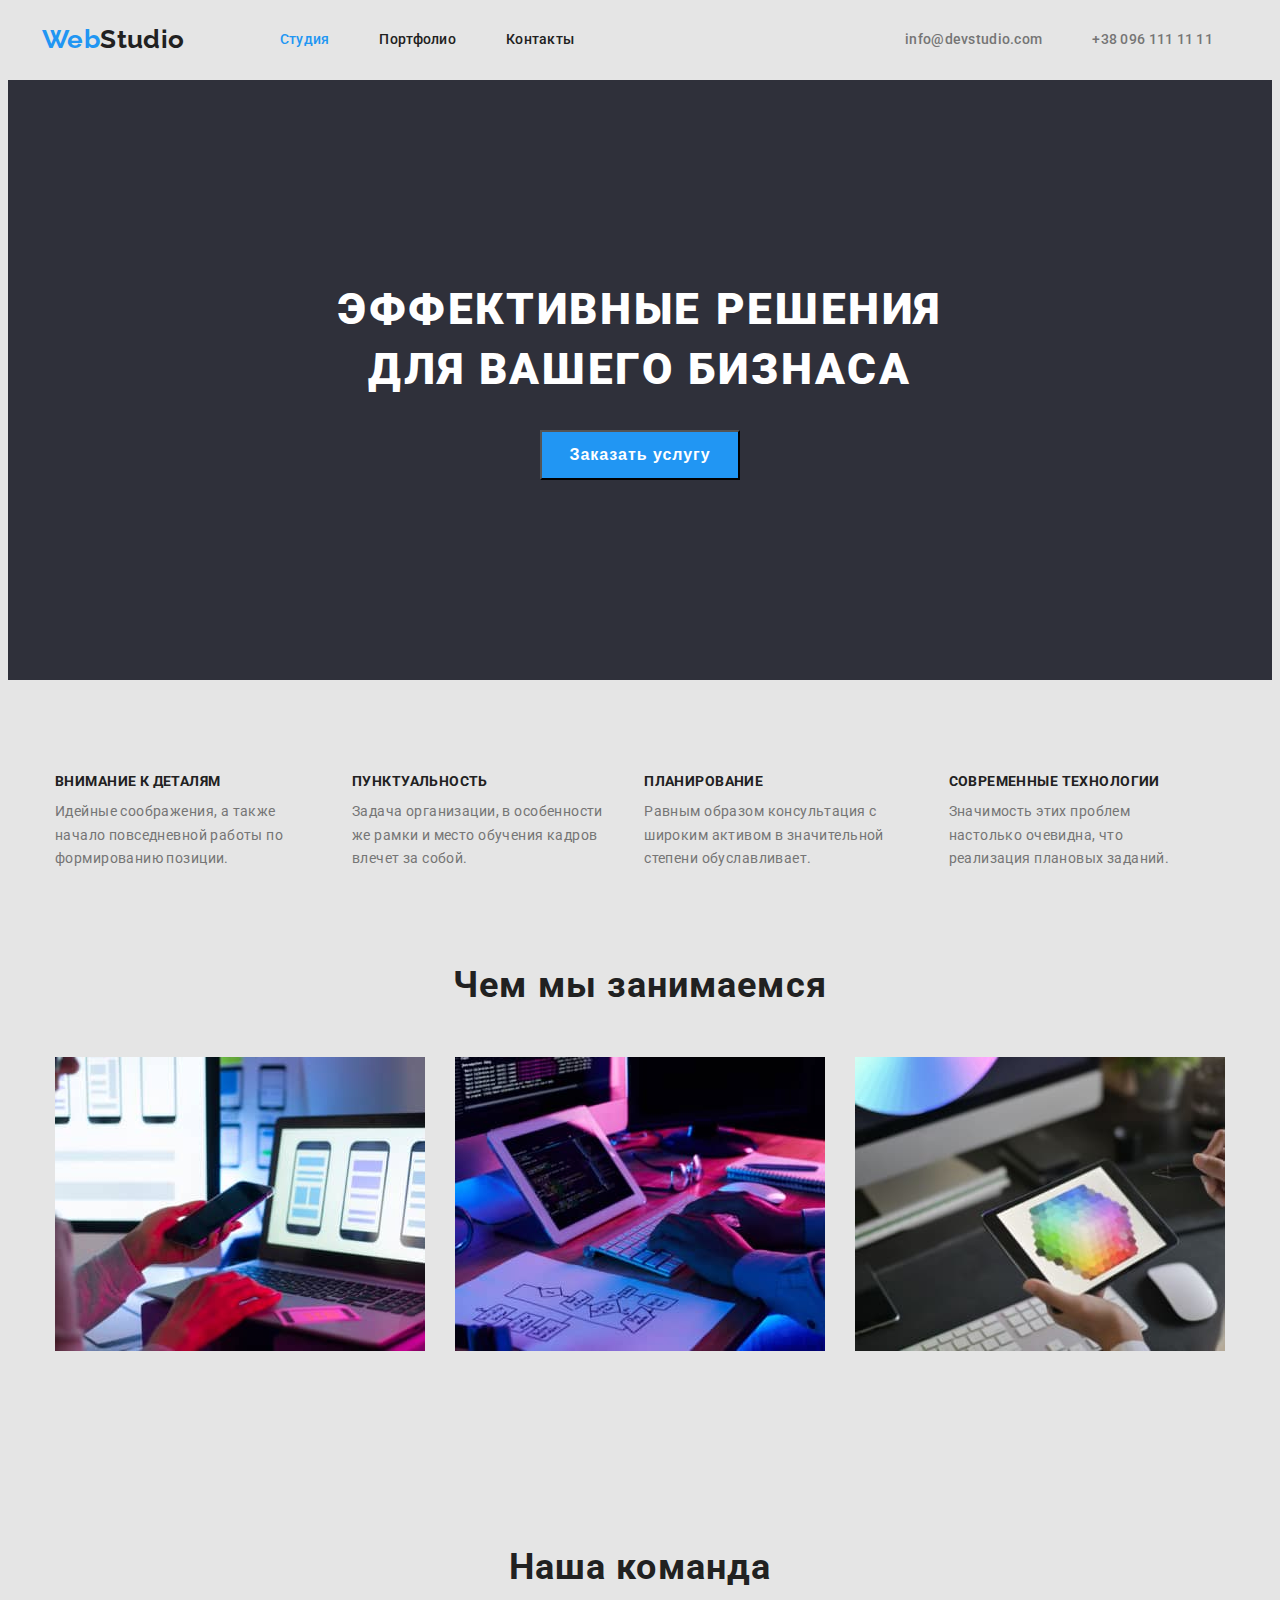
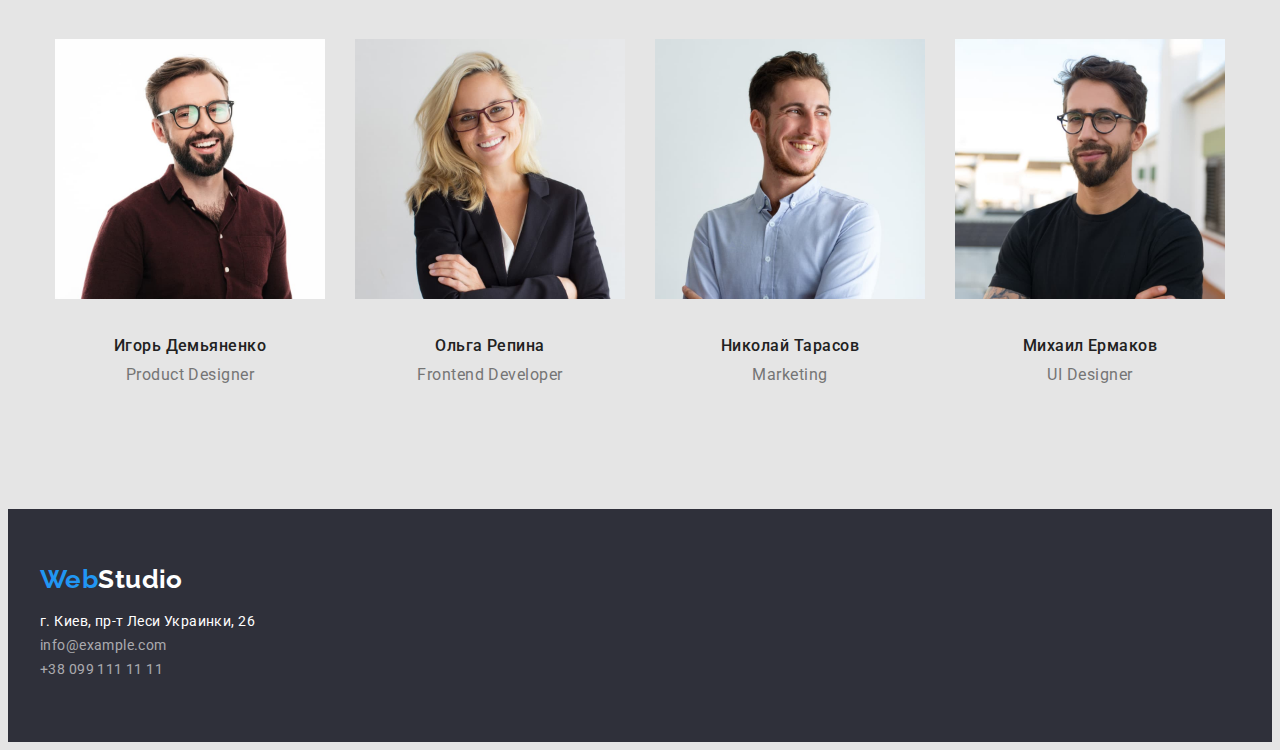
==== commit 30f35814: "finih-index.html" ====
--- a/index.html
+++ b/index.html
@@ -58,7 +58,7 @@
       <!--герой-->
 
       <section class="hero">
-        <div class="content">
+        <div class="container">
           <h1>ЭФФЕКТИВНЫЕ РЕШЕНИЯ ДЛЯ ВАШЕГО БИЗНАСА</h1>
 
           <button type="button" class="button-hero">Заказать услугу</button>
@@ -68,8 +68,8 @@
       <!--особености нашей команды-->
 
       <section class="command-peculiarities">
-        <div>
-          <ul>
+        <div class="container">
+          <ul class="list-benefits">
             <li>
               <h3>ВНИМАНИЕ К ДЕТАЛЯМ</h3>
               <p>
@@ -108,21 +108,32 @@
       <!--чем мы занимается наша команда-->
 
       <section class="projects-section">
-        <div>
+        <div class="container">
           <h2>Чем мы занимаемся</h2>
-          <ul>
-            <li>
-              <img
+          <ul class="list-projects">
+            <li>
+              <img
+                class="img-list"
                 src="./images/1.fotohop.jpg"
                 alt="моделирование"
                 width="370"
               />
             </li>
             <li>
-              <img src="./images/2.modeling.jpg" alt="фото-шоп" width="370" />
-            </li>
-            <li>
-              <img src="./images/3.color.jpg" alt="цветова-схема" width="370" />
+              <img
+                class="img-list"
+                src="./images/2.modeling.jpg"
+                alt="фото-шоп"
+                width="370"
+              />
+            </li>
+            <li>
+              <img
+                class="img-list"
+                src="./images/3.color.jpg"
+                alt="цветова-схема"
+                width="370"
+              />
             </li>
           </ul>
         </div>
@@ -131,9 +142,9 @@
       <!--наша команда-->
 
       <section class="command-section">
-        <div>
+        <div class="container">
           <h2>Наша команда</h2>
-          <ul>
+          <ul class="command-img">
             <li>
               <img
                 src="./images/4.igor-demyanenko.jpg"
@@ -181,7 +192,7 @@
     <!--подвал сайта-->
 
     <footer>
-      <div>
+      <div class="container">
         <a href="./index.html" class="logo-footer">
           <span class="webstudio">Web</span>Studio</a
         >
@@ -189,7 +200,7 @@
         <!-- адрес и контакты студии -->
 
         <address class="address">
-          <ul>
+          <ul class="address-list">
             <li>
               <a href="#" class="address-link"
                 >г. Киев, пр-т Леси Украинки, 26</a
--- a/css/styles.css
+++ b/css/styles.css
@@ -49,6 +49,10 @@
 }
 
 .logo-footer {
+    display: inline-block;
+    padding-top: 60px;
+    margin-bottom: 20px;
+
     font-family: "Raleway";
     font-style: normal;
     font-weight: 700;
@@ -88,21 +92,24 @@
 .header-inner{
     display: flex;
     align-items: center;
-    justify-content: space-between;
-
-    max-width: 1200px;
-    width: 100%;
+    justify-content: center;
+    flex-wrap: wrap;
+    
     margin-top: 12px;
     margin-bottom: 12px;
+    
 }
 
 .nav-list{
+    display: flex;
+    flex-wrap: wrap;
+
     margin-right: 281px;
     margin-top: 0;
     margin-bottom: 0;
     padding-left: 0;
 
-    display: flex;
+    
 }
 .nav-item a{
 display: inline-block;
@@ -125,9 +132,11 @@
 /* кантакты */
 
 .contact-list{
-    margin: 0;
-    padding-left: 0;
-    display: flex;
+    display: flex;
+    flex-wrap: wrap;
+    margin: 0;
+    padding-left: 0;
+
 }
 
 .contact-item a{
@@ -170,9 +179,8 @@
 
 .hero {
     text-align: center;
+    background: #2f303a;
     margin-bottom: 94px;
-    background: #2f303a;
-    margin-bottom: 99px;
 }
 
 .hero h1 {
@@ -194,17 +202,24 @@
 /* особености нашей команды */
 
 .command-peculiarities {
-    margin-bottom: 97.68px;
-}
-
-.section-list {
-    display: flex;
-    justify-content: space-around;
-
-}
-
-.section-list h3 {
-    margin-bottom: 9.11px;
+    margin-bottom: 94px;
+}
+
+.list-benefits{
+    display: flex;
+    
+    width: 1170px;
+    margin: 0;
+    padding-left: 0;
+}
+
+.list-benefits h3{
+    margin-bottom: 10px;
+}
+
+.list-benefits p{
+    padding: 0 15px;
+    margin: 0;
 }
 
 .command-peculiarities h3 {
@@ -212,6 +227,8 @@
     font-size: 14px;
     line-height: 1.14;
 
+    padding-left: 15px;
+
     letter-spacing: 0.03em;
     color: var(--secondary-text-color);
 }
@@ -221,6 +238,22 @@
 
 
 /* чем мы занимается наша команда */
+
+.projects-section{
+    margin-bottom: 94px;
+}
+
+.list-projects{
+    display: flex;
+    justify-content: center;
+    margin: 0;
+    padding-left: 0;
+}
+
+.img-list{
+   padding: 0 15px;
+}
+
 .projects-section h2,
 .command-section h2 {
     font-weight: 700;
@@ -238,19 +271,35 @@
     margin-bottom: 50px;
 }
 
-.projects-img {
-    display: flex;
+
+
+/* наша команда */
+
+.command-section{
     margin-top: 0;
 }
 
-
-/* наша команда */
-
-.command-img {
-    display: flex;
+.command-img{
+    display: flex;
+    justify-content: center;
+    text-align: center;
+    margin: 0;
+    padding: 0;
+    padding-bottom: 94px;
+}
+
+.command-img img{
+    margin-bottom: 30px;
+    padding: 0 15px;
+}
+
+.command-section h2{
+    margin-bottom: 50px;
+    padding-top: 94px;
 }
 
 .command-section h3 {
+    margin-bottom: 10px;
     font-weight: 500;
     font-size: 16px;
     line-height: 1.18;
@@ -263,6 +312,8 @@
     font-weight: 400;
     font-size: 16px;
     line-height: 1.18;
+    margin: 0;
+    padding-bottom: 30px;
 
     letter-spacing: 0.03em;
     color: var(--primary-text-color);
@@ -318,6 +369,12 @@
     font-style: normal;
 }
 
+.address-list{
+    margin: 0;
+    padding-left: 0;
+    padding-bottom: 60px;
+}
+
 footer {
     background-color: #2f303a;
 }
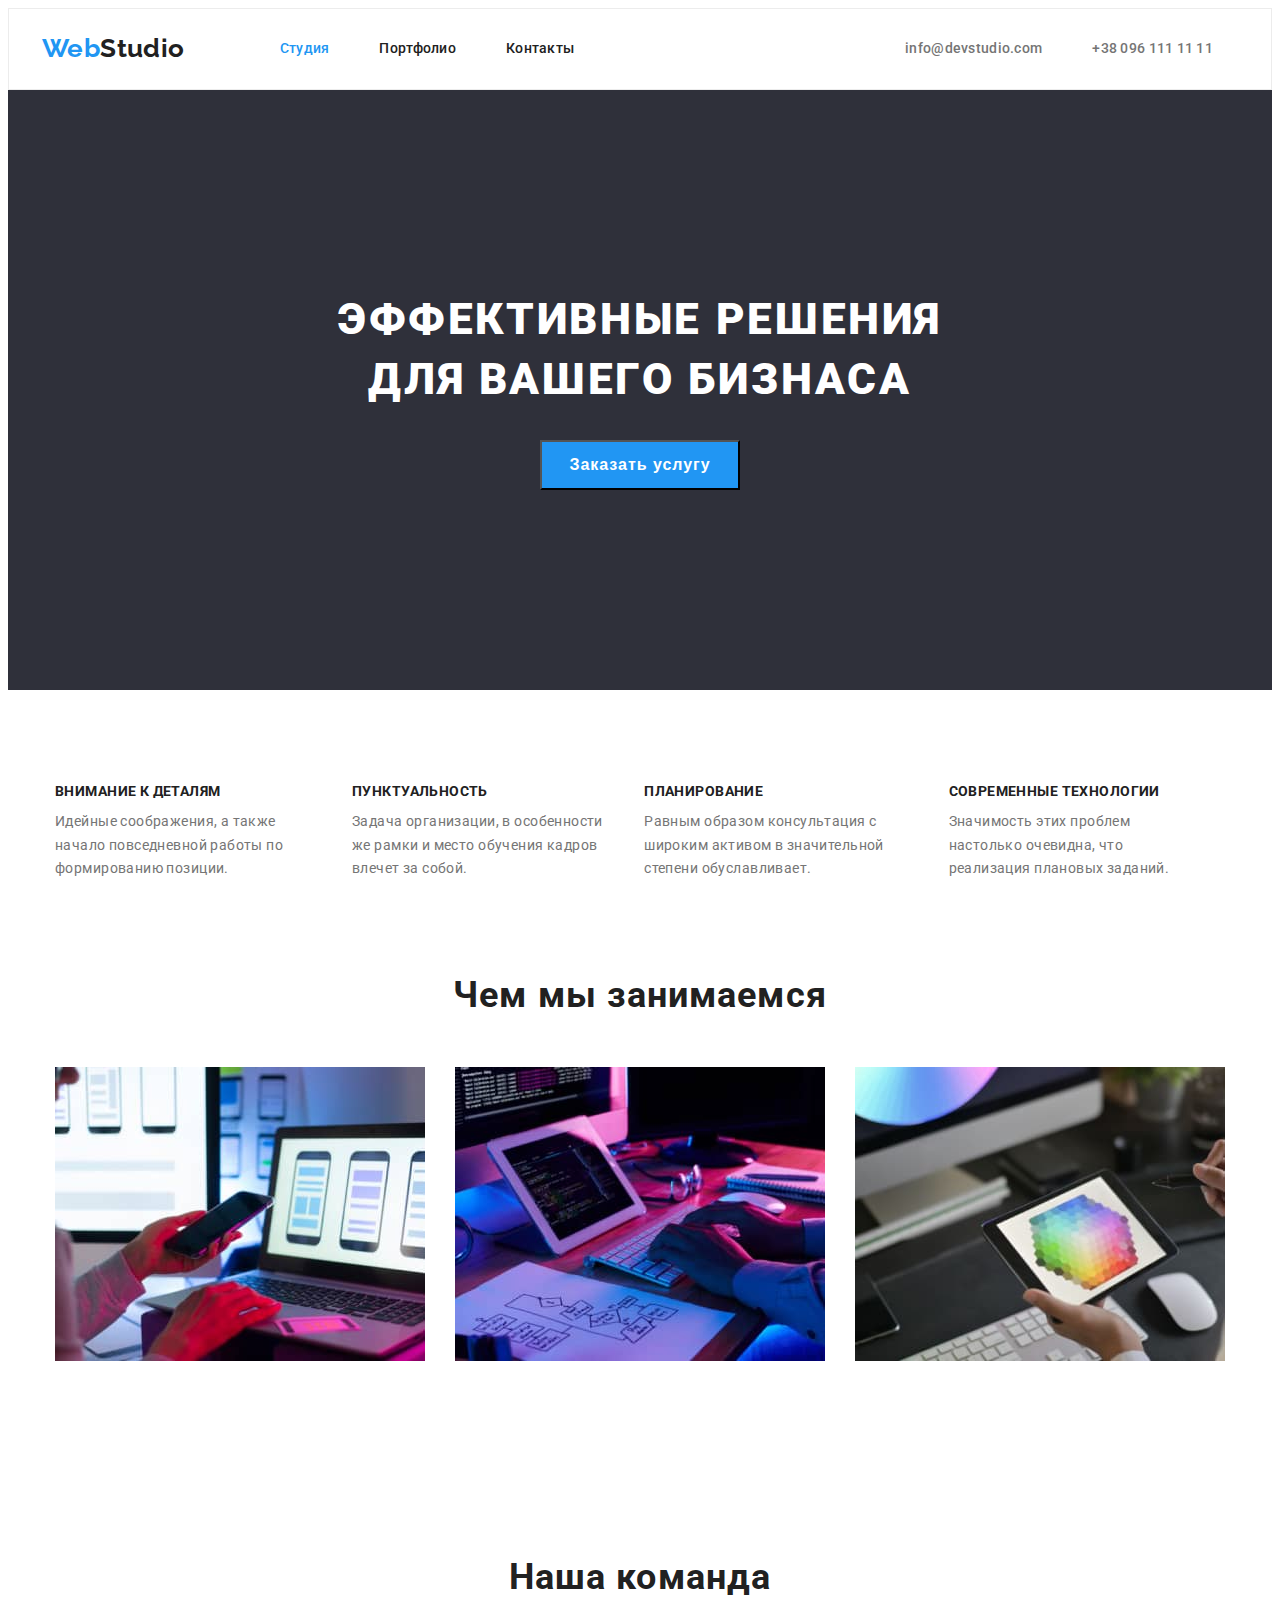
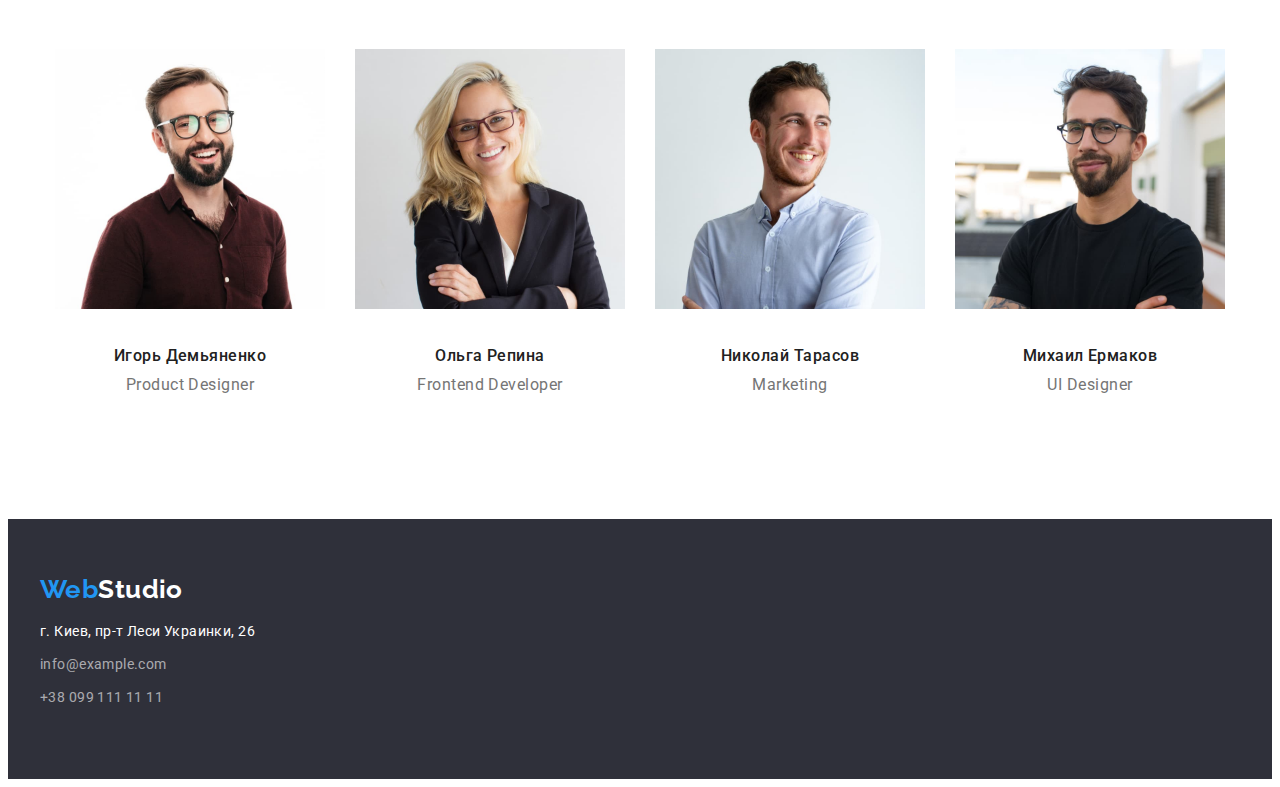
==== commit f6b3afa3: "hw-3" ====
--- a/index.html
+++ b/index.html
@@ -13,10 +13,14 @@
     />
 
     <link rel="stylesheet" href="css/styles.css" />
+    <link
+      rel="stylesheet"
+      href="node_modules/modern-normalize/modern-normalize.css"
+    />
   </head>
   <body>
     <!-- хедер -->
-    <header>
+    <header class="header">
       <div class="container">
         <div class="header-inner">
           <!-- логотип -->
--- a/css/styles.css
+++ b/css/styles.css
@@ -2,6 +2,7 @@
     --primary-text-color: #757575;
     --secondary-text-color: #212121;
     --accent-color: #2196f3;
+    --white-color: #ffffff;
 }
 
 body {
@@ -14,13 +15,11 @@
     line-height: 1.71;
     letter-spacing: 0.03em;
 
-    background-color: #e5e5e5;
     color: var(--primary-text-color);
 }
 
 .container {
-    max-width: 1200px;
-    width: 100%;
+    width: 1200px;
     margin: auto;
     margin-top: 0;
 
@@ -50,7 +49,6 @@
 
 .logo-footer {
     display: inline-block;
-    padding-top: 60px;
     margin-bottom: 20px;
 
     font-family: "Raleway";
@@ -88,6 +86,10 @@
 /* end ссылки */
 
 /* навигация сайта */
+
+.header{
+    border: 1px solid #ECECEC;
+}
 
 .header-inner{
     display: flex;
@@ -164,7 +166,6 @@
 .button-hero {
     width: 200px;
     height: 50px;
-    margin-bottom: 200px;
     text-align: center;
 
     font-weight: 700;
@@ -180,13 +181,12 @@
 .hero {
     text-align: center;
     background: #2f303a;
-    margin-bottom: 94px;
+    padding: 200px 0px;
 }
 
 .hero h1 {
     width: 696px;
     margin: auto;
-    padding-top: 200px;
     margin-bottom: 30px;
 
     text-align: center;
@@ -202,7 +202,7 @@
 /* особености нашей команды */
 
 .command-peculiarities {
-    margin-bottom: 94px;
+    padding: 94px 0px;
 }
 
 .list-benefits{
@@ -240,7 +240,7 @@
 /* чем мы занимается наша команда */
 
 .projects-section{
-    margin-bottom: 94px;
+    padding-bottom: 94px;
 }
 
 .list-projects{
@@ -277,6 +277,7 @@
 
 .command-section{
     margin-top: 0;
+    padding-bottom: 94px;
 }
 
 .command-img{
@@ -285,7 +286,6 @@
     text-align: center;
     margin: 0;
     padding: 0;
-    padding-bottom: 94px;
 }
 
 .command-img img{
@@ -320,24 +320,76 @@
 }
 
 /*                                     mein portfolio.html */
-
+.portfolio-section{
+    padding: 94px 0px;
+}
 /* уникальный контент страницы */
 
 /*кнопки фильтра*/
+
 .button {
     font-family: 'Roboto';
     font-style: normal;
+    margin-right: 8px;
+    padding: 6px 22px;
 
     font-weight: 500;
     font-size: 16px;
     line-height: 1.62;
-
-    letter-spacing: 0.03em;
-
-    color: var(--secondary-text-color);
+    letter-spacing: 0.03em;
+
+    background: #F5F4FA;
+    border-radius: 4px;
+
+    color: var(--secondary-text-color);
+}
+
+.button:hover,
+.button:focus {
+    color: var(--white-color);
+    background-color: var(--accent-color);
+}
+
+.filter-button{
+    display: flex;
+    justify-content: center;
+    margin-top: 0;
+    margin-bottom: 19px;
+    padding-left: 0;
 }
 
 /* нашы проекты */
+
+.projects{
+    display: flex;
+    flex-wrap: wrap;
+    margin: 0;
+    padding-left: 0;
+}
+
+.projects li{
+    margin: 14px;
+    border: 1px solid #EEEEEE;
+    box-sizing: border-box;
+}
+
+.projects-link {
+    text-decoration: none;
+}
+
+.blok{
+    padding: 20px 24px;
+}
+
+.blok h3{
+    margin-top: 0;
+    margin-bottom: 4px;
+}
+
+.blok p {
+    margin: 0;
+}
+
 
 .projects h3 {
     font-weight: 700;
@@ -349,17 +401,15 @@
 }
 
 .projects p {
-    font-weight: 700;
-    font-size: 18px;
-    line-height: 1.87;
+    font-weight: 400;
+    font-size: 16px;
+    line-height: 1.88;
 
     letter-spacing: 0.06em;
     color: var(--primary-text-color);
 }
 
-.projects-link {
-    text-decoration: none;
-}
+
 
 /*                                      подвал сайта*/
 
@@ -372,10 +422,15 @@
 .address-list{
     margin: 0;
     padding-left: 0;
+}
+
+.address-list li{
+    margin-bottom: 9px;
+}
+
+footer {
+    padding-top: 60px;
     padding-bottom: 60px;
-}
-
-footer {
     background-color: #2f303a;
 }
 
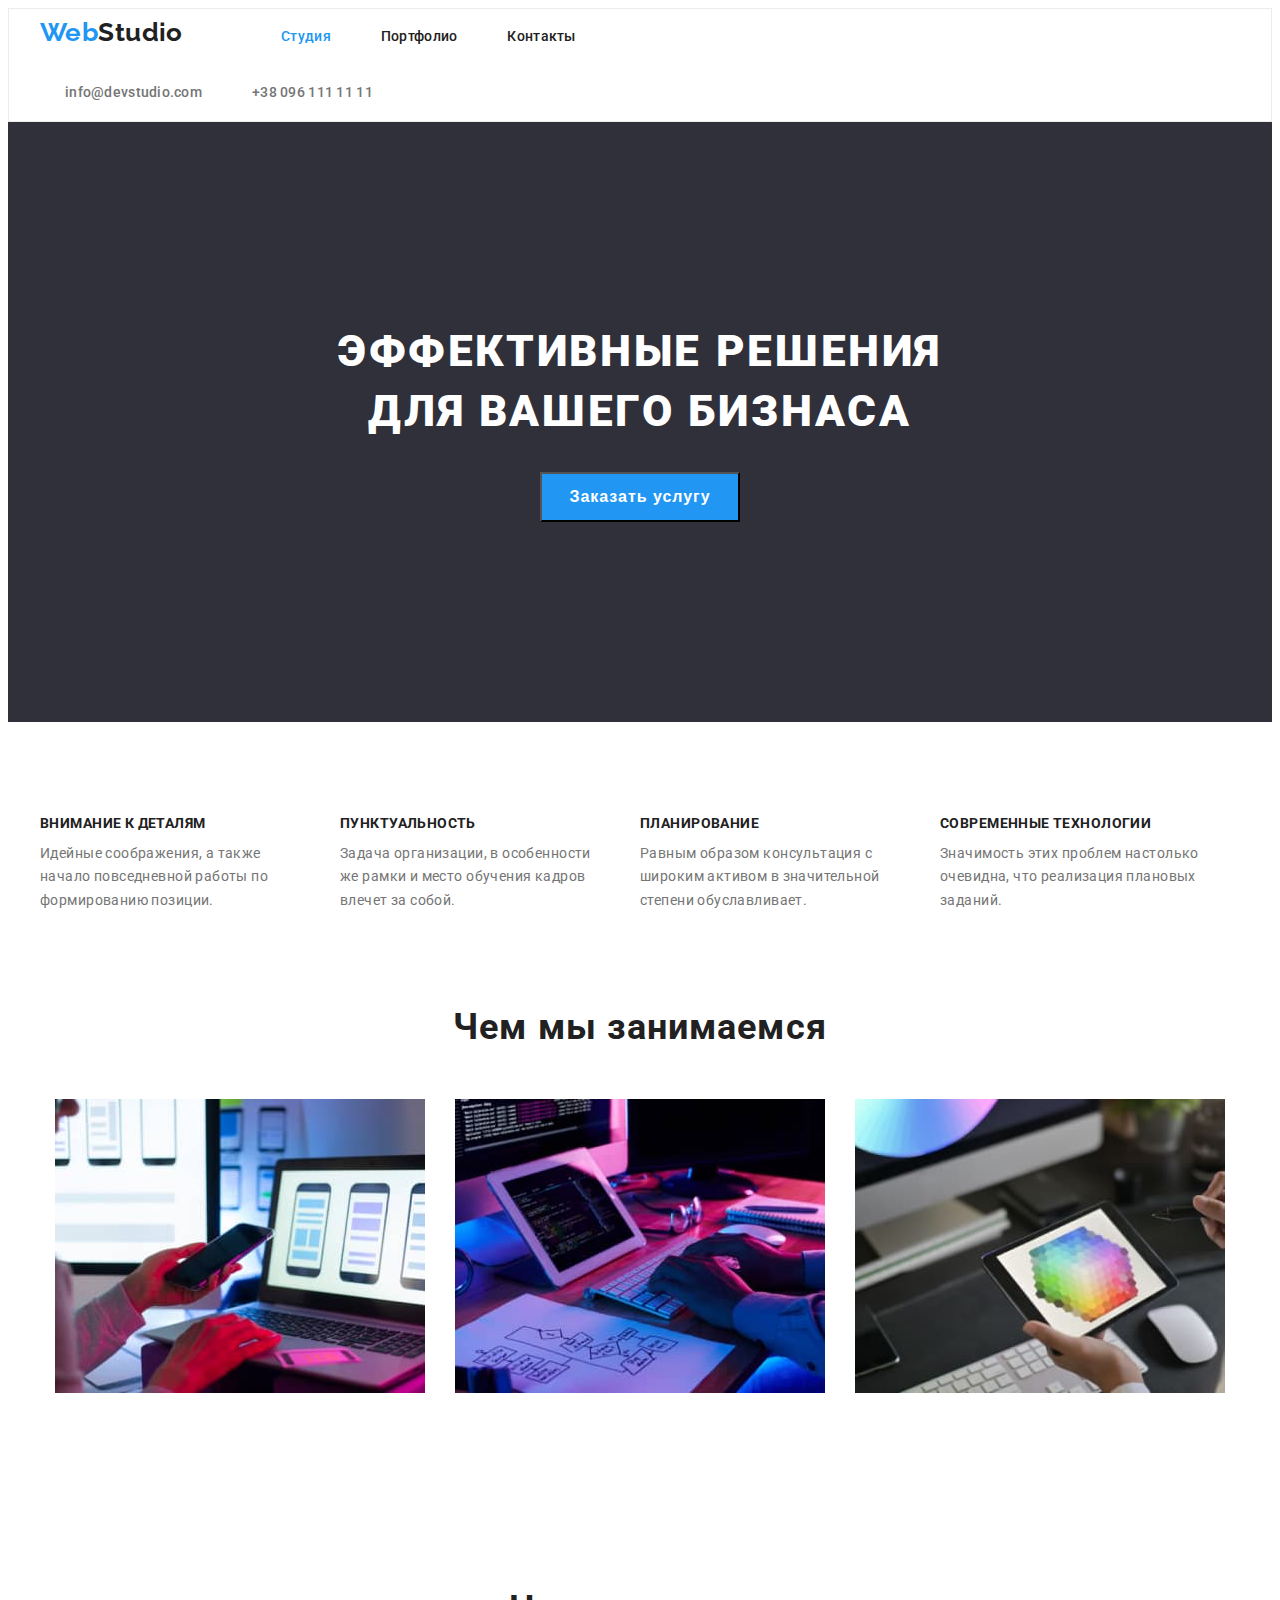
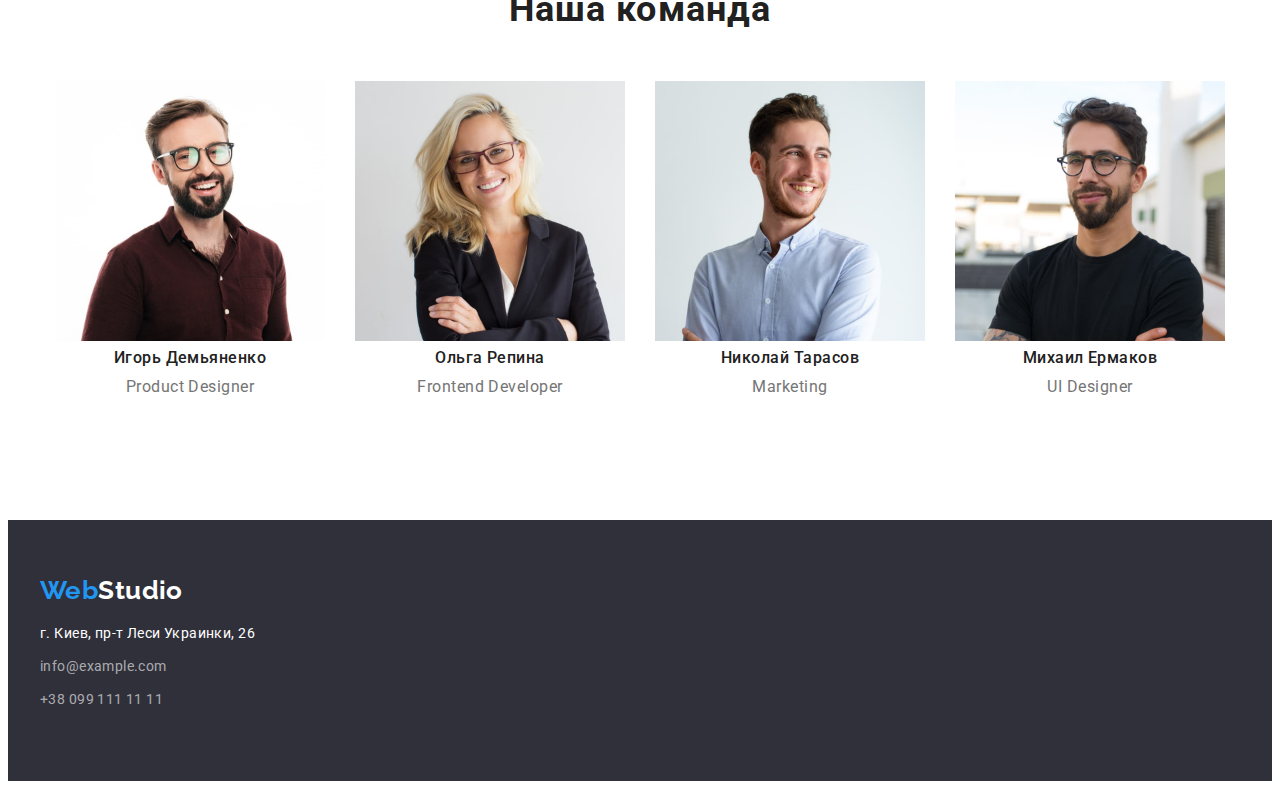
==== commit dd0a2efb: "normalize" ====
--- a/index.html
+++ b/index.html
@@ -11,48 +11,48 @@
       href="https://fonts.googleapis.com/css2?family=Raleway:wght@700&family=Roboto:wght@400;500;700;900&display=swap"
       rel="stylesheet"
     />
-
-    <link rel="stylesheet" href="css/styles.css" />
     <link
       rel="stylesheet"
-      href="node_modules/modern-normalize/modern-normalize.css"
+      href="https://cdnjs.cloudflare.com/ajax/libs/modern-normalize/1.1.0/modern-normalize.min.css"
+      integrity="sha512-wpPYUAdjBVSE4KJnH1VR1HeZfpl1ub8YT/NKx4PuQ5NmX2tKuGu6U/JRp5y+Y8XG2tV+wKQpNHVUX03MfMFn9Q=="
+      crossorigin="anonymous"
+      referrerpolicy="no-referrer"
     />
+    <link rel="stylesheet" href="css/styles.css" />
   </head>
   <body>
     <!-- хедер -->
     <header class="header">
       <div class="container">
-        <div class="header-inner">
-          <!-- логотип -->
-          <a class="logo-nav link" href="./index.html"
-            ><span class="webstudio">Web</span>Studio</a
-          >
-          <!-- навигацыя сайта -->
-          <nav class="site-nav">
-            <ul class="nav-list">
-              <li class="nav-item">
-                <a href="./index.html" class="link accent">Студия</a>
-              </li>
-              <li class="nav-item">
-                <a href="./portfolio.html" class="link">Портфолио</a>
-              </li>
-              <li class="nav-item"><a href="#" class="link">Контакты</a></li>
-            </ul>
-          </nav>
-
-          <!-- кантакты -->
-
-          <ul class="contact-list">
-            <li class="contact-item">
-              <a href="http://info@devstudio.com" class="link"
-                >info@devstudio.com</a
-              >
-            </li>
-            <li class="contact-item">
-              <a href="tel:+380961111111" class="link">+38 096 111 11 11</a>
-            </li>
-          </ul>
-        </div>
+        <!-- логотип -->
+        <a class="logo-nav link" href="./index.html"
+          ><span class="webstudio">Web</span>Studio</a
+        >
+        <!-- навигацыя сайта -->
+        <nav class="site-nav">
+          <ul class="nav-list">
+            <li class="nav-item">
+              <a href="./index.html" class="link accent">Студия</a>
+            </li>
+            <li class="nav-item">
+              <a href="./portfolio.html" class="link">Портфолио</a>
+            </li>
+            <li class="nav-item"><a href="#" class="link">Контакты</a></li>
+          </ul>
+        </nav>
+
+        <!-- кантакты -->
+
+        <ul class="contact-list">
+          <li class="contact-item">
+            <a href="http://info@devstudio.com" class="link"
+              >info@devstudio.com</a
+            >
+          </li>
+          <li class="contact-item">
+            <a href="tel:+380961111111" class="link">+38 096 111 11 11</a>
+          </li>
+        </ul>
       </div>
     </header>
 
--- a/css/styles.css
+++ b/css/styles.css
@@ -91,33 +91,20 @@
     border: 1px solid #ECECEC;
 }
 
-.header-inner{
-    display: flex;
-    align-items: center;
-    justify-content: center;
+.nav-list{
+    display: flex;
     flex-wrap: wrap;
-    
-    margin-top: 12px;
-    margin-bottom: 12px;
-    
-}
-
-.nav-list{
-    display: flex;
-    flex-wrap: wrap;
 
     margin-right: 281px;
     margin-top: 0;
     margin-bottom: 0;
-    padding-left: 0;
-
-    
-}
+    padding-left: 0;   
+}
+
 .nav-item a{
 display: inline-block;
 padding: 20px 25px;
 }
-
 
 .site-nav, 
 .contact-list{
@@ -144,7 +131,6 @@
 .contact-item a{
     display: inline-block;
     padding: 20px 25px;
-
 }
 
 .nav-list,
@@ -213,12 +199,20 @@
     padding-left: 0;
 }
 
+.list-benefits li{
+    width: 270px;  
+}
+
+.list-benefits li:not(:last-child) {
+margin-right: 30px;
+}
+
 .list-benefits h3{
+    padding: 0;
     margin-bottom: 10px;
 }
 
 .list-benefits p{
-    padding: 0 15px;
     margin: 0;
 }
 
@@ -227,20 +221,15 @@
     font-size: 14px;
     line-height: 1.14;
 
-    padding-left: 15px;
-
-    letter-spacing: 0.03em;
-    color: var(--secondary-text-color);
-}
-
-
-
-
+    letter-spacing: 0.03em;
+    color: var(--secondary-text-color);
+}
 
 /* чем мы занимается наша команда */
 
 .projects-section{
     padding-bottom: 94px;
+    text-align: center;
 }
 
 .list-projects{
@@ -250,8 +239,8 @@
     padding-left: 0;
 }
 
-.img-list{
-   padding: 0 15px;
+.list-projects li:not(:last-child) {
+margin-right: 30px;
 }
 
 .projects-section h2,
@@ -259,25 +248,20 @@
     font-weight: 700;
     font-size: 36px;
     line-height: 1.16;
-
-    letter-spacing: 0.03em;
-    color: var(--secondary-text-color);
-}
-
-.container h2 {
     margin-bottom: 50px;
-    text-align: center;
-
-    margin-bottom: 50px;
-}
-
-
+
+    letter-spacing: 0.03em;
+    color: var(--secondary-text-color);
+}
 
 /* наша команда */
 
 .command-section{
     margin-top: 0;
+    padding-top: 94px;
     padding-bottom: 94px;
+
+    text-align: center;
 }
 
 .command-img{
@@ -288,14 +272,19 @@
     padding: 0;
 }
 
-.command-img img{
-    margin-bottom: 30px;
-    padding: 0 15px;
+/* .command-img li{
+box-shadow: 0px 1px 3px rgba(0, 0, 0, 0.12),
+0px 1px 1px rgba(0, 0, 0, 0.14),
+0px 2px 1px rgba(0, 0, 0, 0.2);
+border-radius: 0px 0px 4px 4px;
+} */
+
+.command-img li:not(:last-child){
+margin-right: 30px;
 }
 
 .command-section h2{
     margin-bottom: 50px;
-    padding-top: 94px;
 }
 
 .command-section h3 {
@@ -330,18 +319,22 @@
 .button {
     font-family: 'Roboto';
     font-style: normal;
-    margin-right: 8px;
     padding: 6px 22px;
 
     font-weight: 500;
     font-size: 16px;
     line-height: 1.62;
+    text-align: center;
     letter-spacing: 0.03em;
 
     background: #F5F4FA;
     border-radius: 4px;
 
     color: var(--secondary-text-color);
+}
+
+.filter-button li:not(:last-child){
+    margin-right: 8px;
 }
 
 .button:hover,
@@ -354,33 +347,16 @@
     display: flex;
     justify-content: center;
     margin-top: 0;
-    margin-bottom: 19px;
+    margin-bottom: 50px;
     padding-left: 0;
 }
 
 /* нашы проекты */
-
-.projects{
-    display: flex;
-    flex-wrap: wrap;
-    margin: 0;
-    padding-left: 0;
-}
-
-.projects li{
-    margin: 14px;
-    border: 1px solid #EEEEEE;
-    box-sizing: border-box;
-}
 
 .projects-link {
     text-decoration: none;
 }
 
-.blok{
-    padding: 20px 24px;
-}
-
 .blok h3{
     margin-top: 0;
     margin-bottom: 4px;
@@ -389,7 +365,6 @@
 .blok p {
     margin: 0;
 }
-
 
 .projects h3 {
     font-weight: 700;
@@ -409,8 +384,6 @@
     color: var(--primary-text-color);
 }
 
-
-
 /*                                      подвал сайта*/
 
 /* footer */
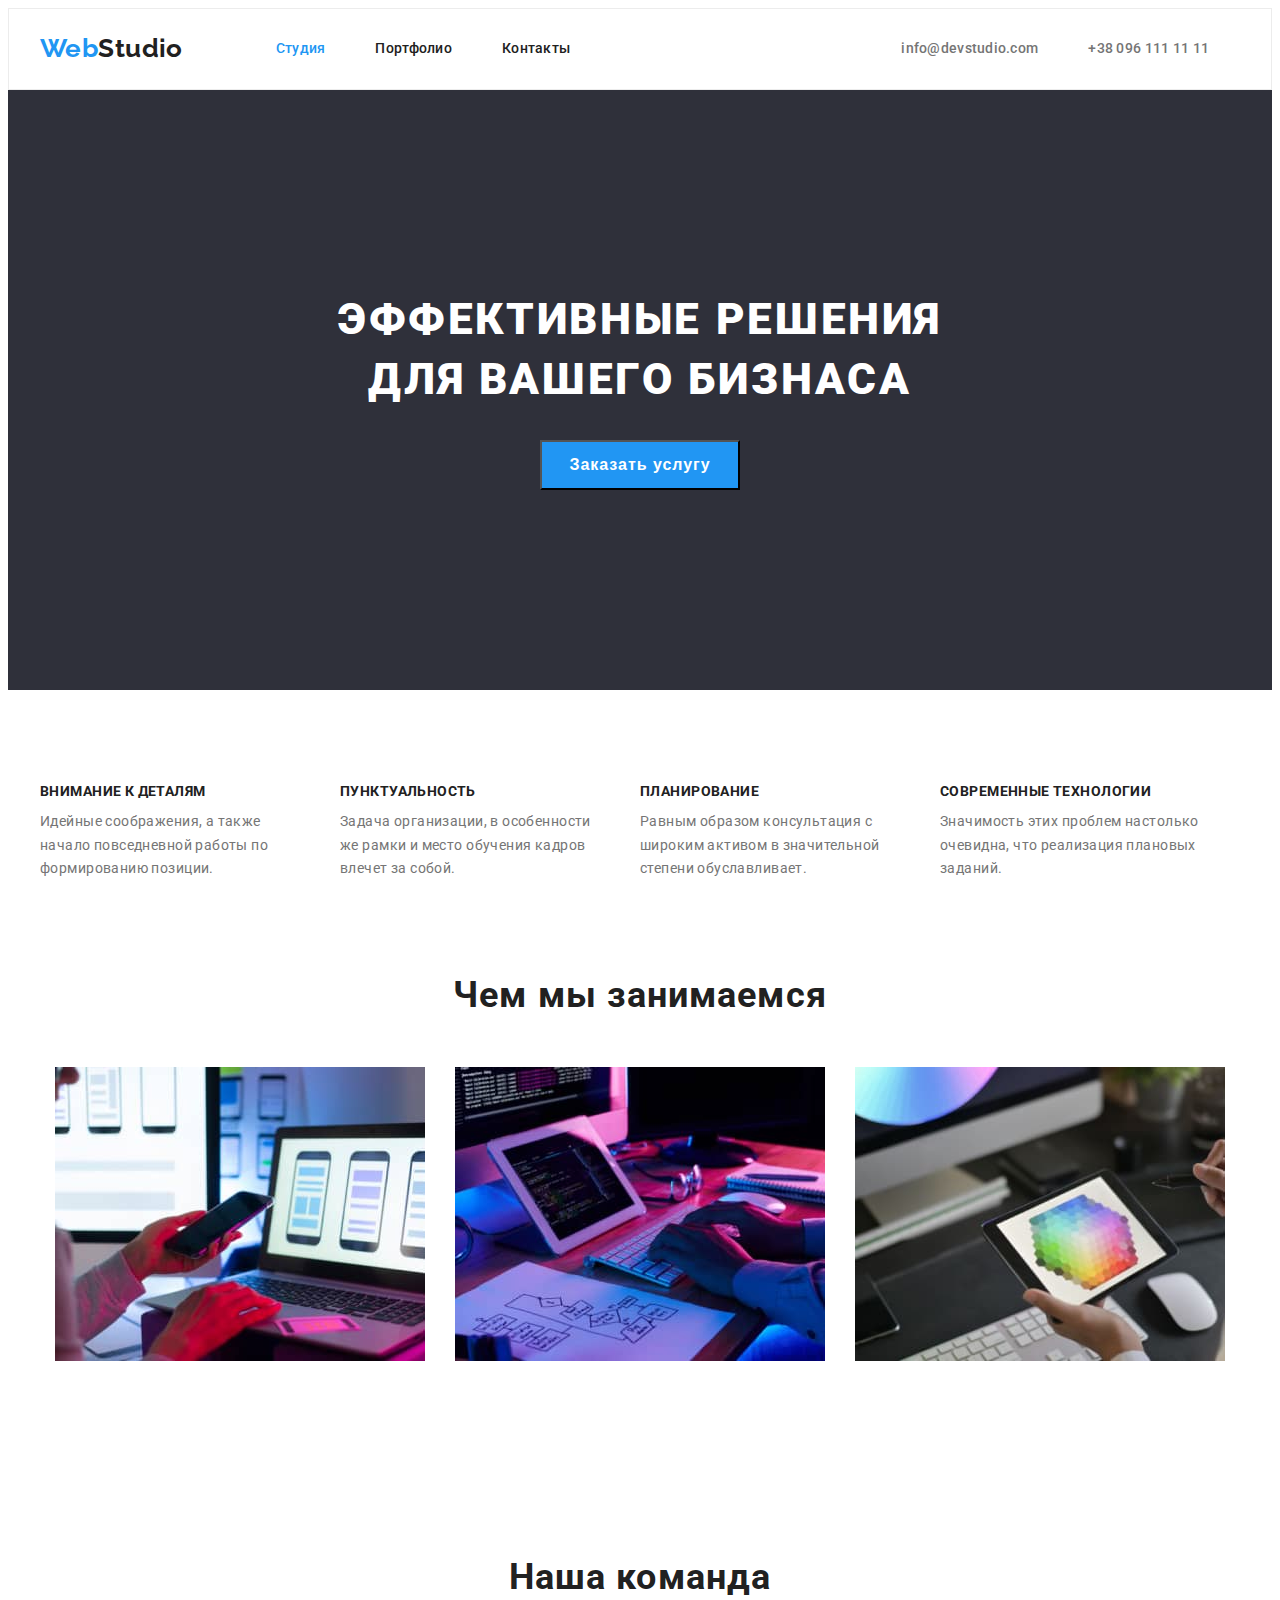
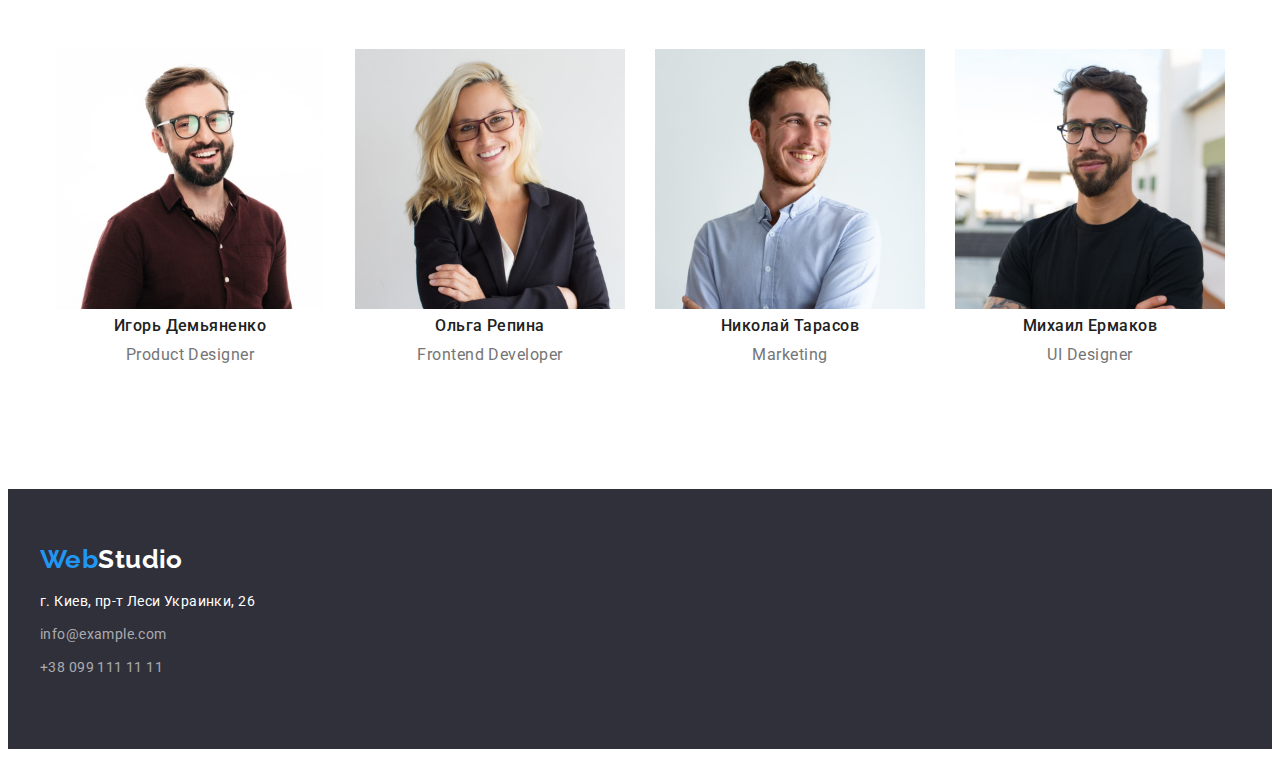
==== commit 9357fba9: "normalize+" ====
--- a/index.html
+++ b/index.html
@@ -23,7 +23,7 @@
   <body>
     <!-- хедер -->
     <header class="header">
-      <div class="container">
+      <div class="container flex-header">
         <!-- логотип -->
         <a class="logo-nav link" href="./index.html"
           ><span class="webstudio">Web</span>Studio</a
--- a/css/styles.css
+++ b/css/styles.css
@@ -1,148 +1,155 @@
 :root {
-    --primary-text-color: #757575;
-    --secondary-text-color: #212121;
-    --accent-color: #2196f3;
-    --white-color: #ffffff;
+  --primary-text-color: #757575;
+  --secondary-text-color: #212121;
+  --accent-color: #2196f3;
+  --white-color: #ffffff;
 }
 
 body {
-    /* font-family: "Raleway", sans-serif; */
-    font-family: "Roboto", sans-serif;
-    font-style: normal;
-    font-weight: 400;
-    font-size: 14px;
-
-    line-height: 1.71;
-    letter-spacing: 0.03em;
-
-    color: var(--primary-text-color);
+  /* font-family: "Raleway", sans-serif; */
+  font-family: "Roboto", sans-serif;
+  font-style: normal;
+  font-weight: 400;
+  font-size: 14px;
+
+  line-height: 1.71;
+  letter-spacing: 0.03em;
+
+  color: var(--primary-text-color);
 }
 
 .container {
-    width: 1200px;
-    margin: auto;
-    margin-top: 0;
-
-    padding: 0 15px;
+  width: 1200px;
+  margin: auto;
+  margin-top: 0;
+
+  padding: 0 15px;
 }
 
 h1,
 h2,
 h3,
 h4 {
-    margin-top: 0;
+  margin-top: 0;
 }
 
 /* логотип */
 
 .logo-nav {
-    display: inline-block;
-    margin-right: 70px;
-
-    font-family: "Raleway";
-    font-style: normal;
-    font-weight: 700;
-    font-size: 26px;
-    line-height: 0.83;
-    color: #000000;
+  display: inline-block;
+  margin-right: 93px;
+
+  font-family: "Raleway";
+  font-style: normal;
+  font-weight: 700;
+  font-size: 26px;
+  line-height: 0.83;
+  color: #000000;
 }
 
 .logo-footer {
-    display: inline-block;
-    margin-bottom: 20px;
-
-    font-family: "Raleway";
-    font-style: normal;
-    font-weight: 700;
-    font-size: 26px;
-    line-height: 0.83;
-    color: #ffffff;
+  display: inline-block;
+  margin-bottom: 20px;
+
+  font-family: "Raleway";
+  font-style: normal;
+  font-weight: 700;
+  font-size: 26px;
+  line-height: 0.83;
+  color: #ffffff;
 }
 
 .webstudio {
-    color: #2196f3;
+  color: #2196f3;
 }
 
 /*                                     хедер */
+
+.header {
+  border: 1px solid #ececec;
+}
+
+.flex-header {
+  display: flex;
+  align-items: center;
+}
+
+.nav-list {
+  display: flex;
+
+  margin-top: 0;
+  margin-bottom: 0;
+  margin-right: 331px;
+
+  padding-left: 0;
+}
+
+.nav-item:not(:last-child),
+.contact-item:not(:last-child) {
+  margin-right: 50px;
+}
+
+.contact-list {
+  display: flex;
+  justify-content: flex-end;
+  margin: 0;
+  padding-left: 0;
+}
+
+.nav-item a {
+  padding: 32px 0;
+}
+
+.contact-item {
+  padding: 32px 0px;
+}
+
 /* ссылки */
 
 .link {
-    color: var(--secondary-text-color);
-    text-decoration: none;
+  color: var(--secondary-text-color);
+  text-decoration: none;
 }
 
 .nav-list .link.accent {
-    color: var(--accent-color);
+  color: var(--accent-color);
 }
 
 .site-nav.link:hover,
 .site-nav.link:focus {
-    color: var(--accent-color);
+  color: var(--accent-color);
 }
 
 ul {
-    list-style-type: none;
+  list-style-type: none;
 }
 /* end ссылки */
 
 /* навигация сайта */
-
-.header{
-    border: 1px solid #ECECEC;
-}
-
-.nav-list{
-    display: flex;
-    flex-wrap: wrap;
-
-    margin-right: 281px;
-    margin-top: 0;
-    margin-bottom: 0;
-    padding-left: 0;   
-}
-
-.nav-item a{
-display: inline-block;
-padding: 20px 25px;
-}
-
-.site-nav, 
-.contact-list{
-    display: inline-block;
-}
 
 .nav-list .link:hover,
 .nav-list .link:focus,
 .contact-list .link:hover,
 .contact-list .link:focus {
-    color: var(--accent-color);
+  color: var(--accent-color);
 }
 
 /* кантакты */
 
-.contact-list{
-    display: flex;
-    flex-wrap: wrap;
-    margin: 0;
-    padding-left: 0;
-
-}
-
-.contact-item a{
-    display: inline-block;
-    padding: 20px 25px;
+.contact-item a {
+  padding: 32px 0;
 }
 
 .nav-list,
 .contact-list {
-    font-weight: 500;
-    font-size: 14px;
-    line-height: 1.14;
-    letter-spacing: 0.02em;
+  font-weight: 500;
+  font-size: 14px;
+  line-height: 1.14;
+  letter-spacing: 0.02em;
 }
 
 .contact-list a {
-    color: #757575;
+  color: #757575;
 }
 
 /*конец навигации сайта */
@@ -150,126 +157,125 @@
 
 /* герой */
 .button-hero {
-    width: 200px;
-    height: 50px;
-    text-align: center;
-
-    font-weight: 700;
-    font-size: 16px;
-    line-height: 1.87;
-    letter-spacing: 0.06em;
-
-
-    color: #ffffff;
-    background-color: var(--accent-color);
+  width: 200px;
+  height: 50px;
+  text-align: center;
+
+  font-weight: 700;
+  font-size: 16px;
+  line-height: 1.87;
+  letter-spacing: 0.06em;
+
+  color: #ffffff;
+  background-color: var(--accent-color);
 }
 
 .hero {
-    text-align: center;
-    background: #2f303a;
-    padding: 200px 0px;
+  text-align: center;
+  background: #2f303a;
+  padding: 200px 0px;
 }
 
 .hero h1 {
-    width: 696px;
-    margin: auto;
-    margin-bottom: 30px;
-
-    text-align: center;
-    font-weight: 900;
-    font-size: 44px;
-    line-height: 1.36;
-
-    letter-spacing: 0.06em;
-
-    color: #ffffff;
+  width: 696px;
+  margin: auto;
+  margin-bottom: 30px;
+
+  text-align: center;
+  font-weight: 900;
+  font-size: 44px;
+  line-height: 1.36;
+
+  letter-spacing: 0.06em;
+
+  color: #ffffff;
 }
 
 /* особености нашей команды */
 
 .command-peculiarities {
-    padding: 94px 0px;
-}
-
-.list-benefits{
-    display: flex;
-    
-    width: 1170px;
-    margin: 0;
-    padding-left: 0;
-}
-
-.list-benefits li{
-    width: 270px;  
+  padding: 94px 0px;
+}
+
+.list-benefits {
+  display: flex;
+
+  width: 1170px;
+  margin: 0;
+  padding-left: 0;
+}
+
+.list-benefits li {
+  width: 270px;
 }
 
 .list-benefits li:not(:last-child) {
-margin-right: 30px;
-}
-
-.list-benefits h3{
-    padding: 0;
-    margin-bottom: 10px;
-}
-
-.list-benefits p{
-    margin: 0;
+  margin-right: 30px;
+}
+
+.list-benefits h3 {
+  padding: 0;
+  margin-bottom: 10px;
+}
+
+.list-benefits p {
+  margin: 0;
 }
 
 .command-peculiarities h3 {
-    font-weight: 700;
-    font-size: 14px;
-    line-height: 1.14;
-
-    letter-spacing: 0.03em;
-    color: var(--secondary-text-color);
+  font-weight: 700;
+  font-size: 14px;
+  line-height: 1.14;
+
+  letter-spacing: 0.03em;
+  color: var(--secondary-text-color);
 }
 
 /* чем мы занимается наша команда */
 
-.projects-section{
-    padding-bottom: 94px;
-    text-align: center;
-}
-
-.list-projects{
-    display: flex;
-    justify-content: center;
-    margin: 0;
-    padding-left: 0;
+.projects-section {
+  padding-bottom: 94px;
+  text-align: center;
+}
+
+.list-projects {
+  display: flex;
+  justify-content: center;
+  margin: 0;
+  padding-left: 0;
 }
 
 .list-projects li:not(:last-child) {
-margin-right: 30px;
+  margin-right: 30px;
 }
 
 .projects-section h2,
 .command-section h2 {
-    font-weight: 700;
-    font-size: 36px;
-    line-height: 1.16;
-    margin-bottom: 50px;
-
-    letter-spacing: 0.03em;
-    color: var(--secondary-text-color);
+  font-weight: 700;
+  font-size: 36px;
+  line-height: 1.16;
+  margin-bottom: 50px;
+
+  letter-spacing: 0.03em;
+  color: var(--secondary-text-color);
 }
 
 /* наша команда */
 
-.command-section{
-    margin-top: 0;
-    padding-top: 94px;
-    padding-bottom: 94px;
-
-    text-align: center;
-}
-
-.command-img{
-    display: flex;
-    justify-content: center;
-    text-align: center;
-    margin: 0;
-    padding: 0;
+.command-section {
+  margin-top: 0;
+  padding-top: 94px;
+  padding-bottom: 94px;
+
+  text-align: center;
+}
+
+.command-img {
+  display: flex;
+  justify-content: center;
+  text-align: center;
+  margin: 0;
+  padding: 0;
 }
 
 /* .command-img li{
@@ -279,109 +285,121 @@
 border-radius: 0px 0px 4px 4px;
 } */
 
-.command-img li:not(:last-child){
-margin-right: 30px;
-}
-
-.command-section h2{
-    margin-bottom: 50px;
+.command-img li:not(:last-child) {
+  margin-right: 30px;
+}
+
+.command-section h2 {
+  margin-bottom: 50px;
 }
 
 .command-section h3 {
-    margin-bottom: 10px;
-    font-weight: 500;
-    font-size: 16px;
-    line-height: 1.18;
-
-    letter-spacing: 0.03em;
-    color: var(--secondary-text-color);
+  margin-bottom: 10px;
+  font-weight: 500;
+  font-size: 16px;
+  line-height: 1.18;
+
+  letter-spacing: 0.03em;
+  color: var(--secondary-text-color);
 }
 
 .command-section p {
-    font-weight: 400;
-    font-size: 16px;
-    line-height: 1.18;
-    margin: 0;
-    padding-bottom: 30px;
-
-    letter-spacing: 0.03em;
-    color: var(--primary-text-color);
+  font-weight: 400;
+  font-size: 16px;
+  line-height: 1.18;
+  margin: 0;
+  padding-bottom: 30px;
+
+  letter-spacing: 0.03em;
+  color: var(--primary-text-color);
 }
 
 /*                                     mein portfolio.html */
-.portfolio-section{
-    padding: 94px 0px;
+.portfolio-section {
+  padding: 94px 0px;
 }
 /* уникальный контент страницы */
 
 /*кнопки фильтра*/
 
 .button {
-    font-family: 'Roboto';
-    font-style: normal;
-    padding: 6px 22px;
-
-    font-weight: 500;
-    font-size: 16px;
-    line-height: 1.62;
-    text-align: center;
-    letter-spacing: 0.03em;
-
-    background: #F5F4FA;
-    border-radius: 4px;
-
-    color: var(--secondary-text-color);
-}
-
-.filter-button li:not(:last-child){
-    margin-right: 8px;
+  font-family: "Roboto";
+  font-style: normal;
+  padding: 6px 22px;
+
+  font-weight: 500;
+  font-size: 16px;
+  line-height: 1.62;
+  text-align: center;
+  letter-spacing: 0.03em;
+
+  background: #f5f4fa;
+  border-radius: 4px;
+
+  color: var(--secondary-text-color);
+}
+
+.filter-button li:not(:last-child) {
+  margin-right: 8px;
 }
 
 .button:hover,
 .button:focus {
-    color: var(--white-color);
-    background-color: var(--accent-color);
-}
-
-.filter-button{
-    display: flex;
-    justify-content: center;
-    margin-top: 0;
-    margin-bottom: 50px;
-    padding-left: 0;
+  color: var(--white-color);
+  background-color: var(--accent-color);
+}
+
+.filter-button {
+  display: flex;
+  justify-content: center;
+  margin-top: 0;
+  margin-bottom: 50px;
+  padding-left: 0;
 }
 
 /* нашы проекты */
 
+.projects {
+  display: flex;
+  justify-content: center;
+  flex-wrap: wrap;
+  padding-left: 0;
+  margin: 0;
+}
+
+.projects li {
+  margin: 15px 15px;
+}
+
 .projects-link {
-    text-decoration: none;
-}
-
-.blok h3{
-    margin-top: 0;
-    margin-bottom: 4px;
+  text-decoration: none;
+}
+
+.blok h3 {
+  margin-top: 0;
+  margin-bottom: 4px;
 }
 
 .blok p {
-    margin: 0;
+  margin: 0;
 }
 
 .projects h3 {
-    font-weight: 700;
-    font-size: 18px;
-    line-height: 2;
-
-    letter-spacing: 0.06em;
-    color: var(--secondary-text-color);
+  font-weight: 700;
+  font-size: 18px;
+  line-height: 2;
+
+  letter-spacing: 0.06em;
+  color: var(--secondary-text-color);
 }
 
 .projects p {
-    font-weight: 400;
-    font-size: 16px;
-    line-height: 1.88;
-
-    letter-spacing: 0.06em;
-    color: var(--primary-text-color);
+  font-weight: 400;
+  font-size: 16px;
+  line-height: 1.88;
+
+  letter-spacing: 0.06em;
+  color: var(--primary-text-color);
 }
 
 /*                                      подвал сайта*/
@@ -389,34 +407,34 @@
 /* footer */
 
 .address {
-    font-style: normal;
-}
-
-.address-list{
-    margin: 0;
-    padding-left: 0;
-}
-
-.address-list li{
-    margin-bottom: 9px;
+  font-style: normal;
+}
+
+.address-list {
+  margin: 0;
+  padding-left: 0;
+}
+
+.address-list li {
+  margin-bottom: 9px;
 }
 
 footer {
-    padding-top: 60px;
-    padding-bottom: 60px;
-    background-color: #2f303a;
+  padding-top: 60px;
+  padding-bottom: 60px;
+  background-color: #2f303a;
 }
 
 /* адрес и контакты студии */
 
 footer a {
-    text-decoration: none;
+  text-decoration: none;
 }
 
 .address-link {
-    color: #ffffff;
+  color: #ffffff;
 }
 
 .address-contakt {
-    color: rgba(255, 255, 255, 0.6);
-}+  color: rgba(255, 255, 255, 0.6);
+}
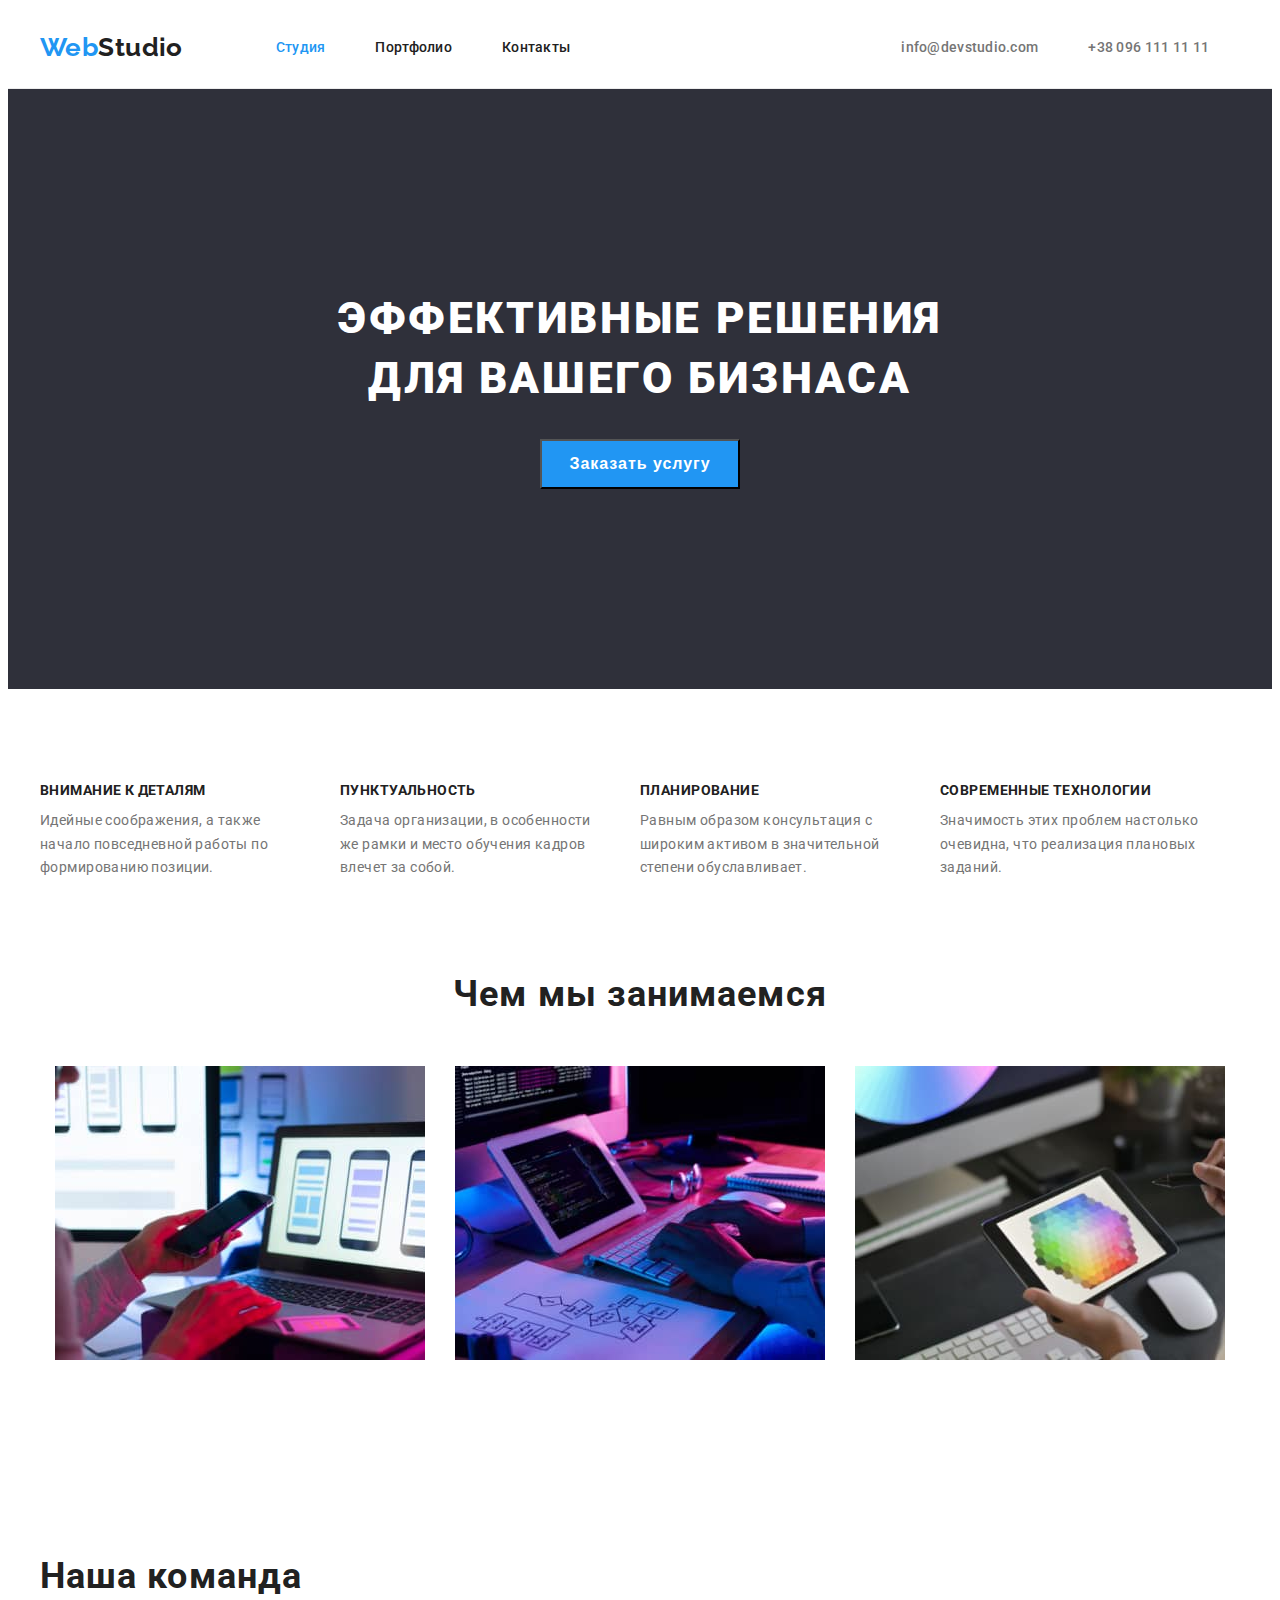
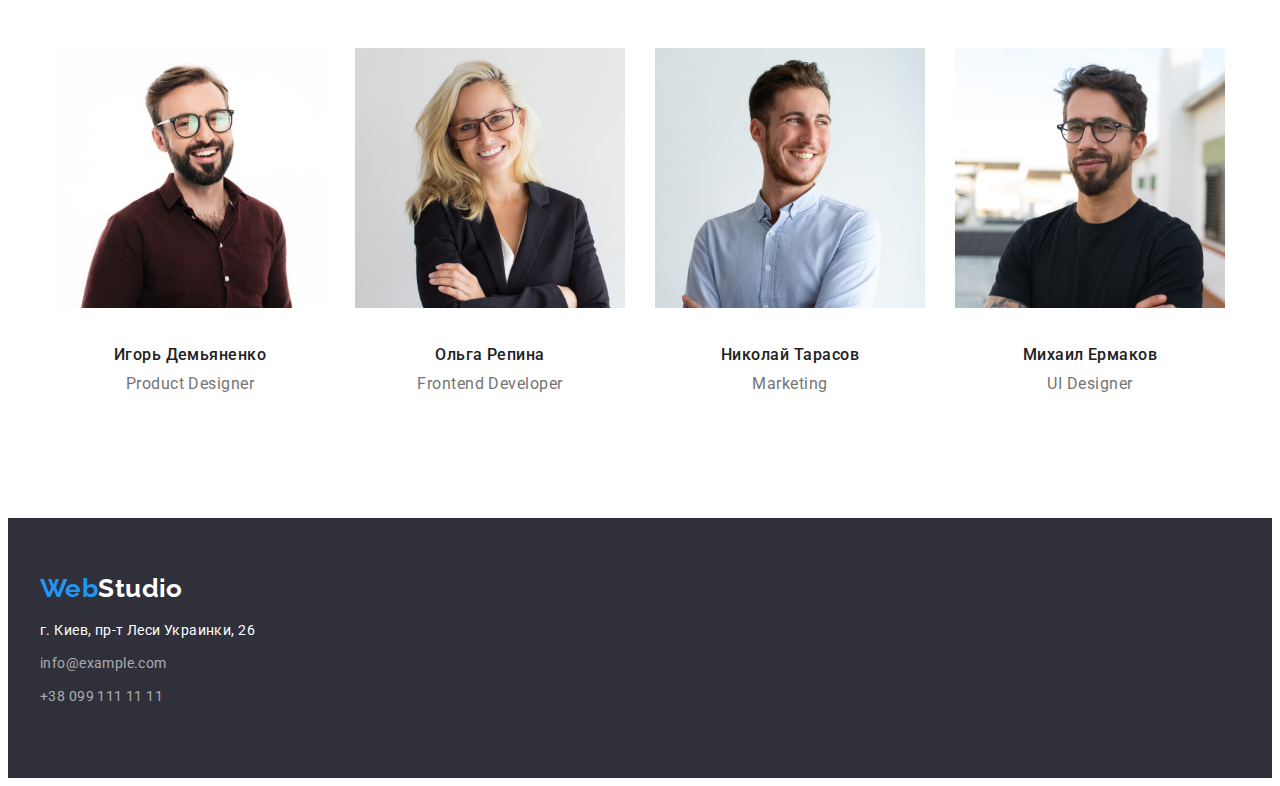
==== commit 898d459b: "finih-03" ====
--- a/index.html
+++ b/index.html
@@ -155,8 +155,10 @@
                 alt="Игорь Демьяненко Product Designer"
                 width="270"
               />
-              <h3>Игорь Демьяненко</h3>
-              <p>Product Designer</p>
+              <div class="command-blok">
+                <h3>Игорь Демьяненко</h3>
+                <p>Product Designer</p>
+              </div>
             </li>
 
             <li>
@@ -165,8 +167,10 @@
                 alt="Ольга Репина Frontend Developer"
                 width="270"
               />
-              <h3>Ольга Репина</h3>
-              <p>Frontend Developer</p>
+              <div class="command-blok">
+                <h3>Ольга Репина</h3>
+                <p>Frontend Developer</p>
+              </div>
             </li>
 
             <li>
@@ -175,8 +179,10 @@
                 alt="Николай Тарасов Marketing"
                 width="270"
               />
-              <h3>Николай Тарасов</h3>
-              <p>Marketing</p>
+              <div class="command-blok">
+                <h3>Николай Тарасов</h3>
+                <p>Marketing</p>
+              </div>
             </li>
 
             <li>
@@ -185,8 +191,10 @@
                 alt="Михаил Ермаков UI Designer"
                 width="270"
               />
-              <h3>Михаил Ермаков</h3>
-              <p>UI Designer</p>
+              <div class="command-blok">
+                <h3>Михаил Ермаков</h3>
+                <p>UI Designer</p>
+              </div>
             </li>
           </ul>
         </div>
--- a/css/styles.css
+++ b/css/styles.css
@@ -66,7 +66,7 @@
 /*                                     хедер */
 
 .header {
-  border: 1px solid #ececec;
+  border-bottom: 1px solid #ececec;
 }
 
 .flex-header {
@@ -267,15 +267,20 @@
   padding-top: 94px;
   padding-bottom: 94px;
 
-  text-align: center;
+  /* text-align: center; */
 }
 
 .command-img {
   display: flex;
   justify-content: center;
-  text-align: center;
+  /* text-align: center; */
   margin: 0;
   padding: 0;
+}
+
+.command-blok {
+  padding: 30px 0;
+  text-align: center;
 }
 
 /* .command-img li{
@@ -308,7 +313,6 @@
   font-size: 16px;
   line-height: 1.18;
   margin: 0;
-  padding-bottom: 30px;
 
   letter-spacing: 0.03em;
   color: var(--primary-text-color);
@@ -361,18 +365,34 @@
 
 .projects {
   display: flex;
-  justify-content: center;
   flex-wrap: wrap;
-  padding-left: 0;
-  margin: 0;
+  margin: 0;
+  padding-left: 0;
 }
 
 .projects li {
-  margin: 15px 15px;
+  width: 370px;
+  margin-right: 30px;
+  margin-bottom: 30px;
+}
+
+.projects li:nth-child(3n) {
+  margin-right: 0px;
+}
+
+.projects li:nth-last-child(-n + 3) {
+  margin-bottom: 0;
 }
 
 .projects-link {
   text-decoration: none;
+}
+
+.blok {
+  padding: 20px 24px;
+  border-bottom: 1px solid #eeeeee;
+  border-left: 1px solid #eeeeee;
+  border-right: 1px solid #eeeeee;
 }
 
 .blok h3 {
